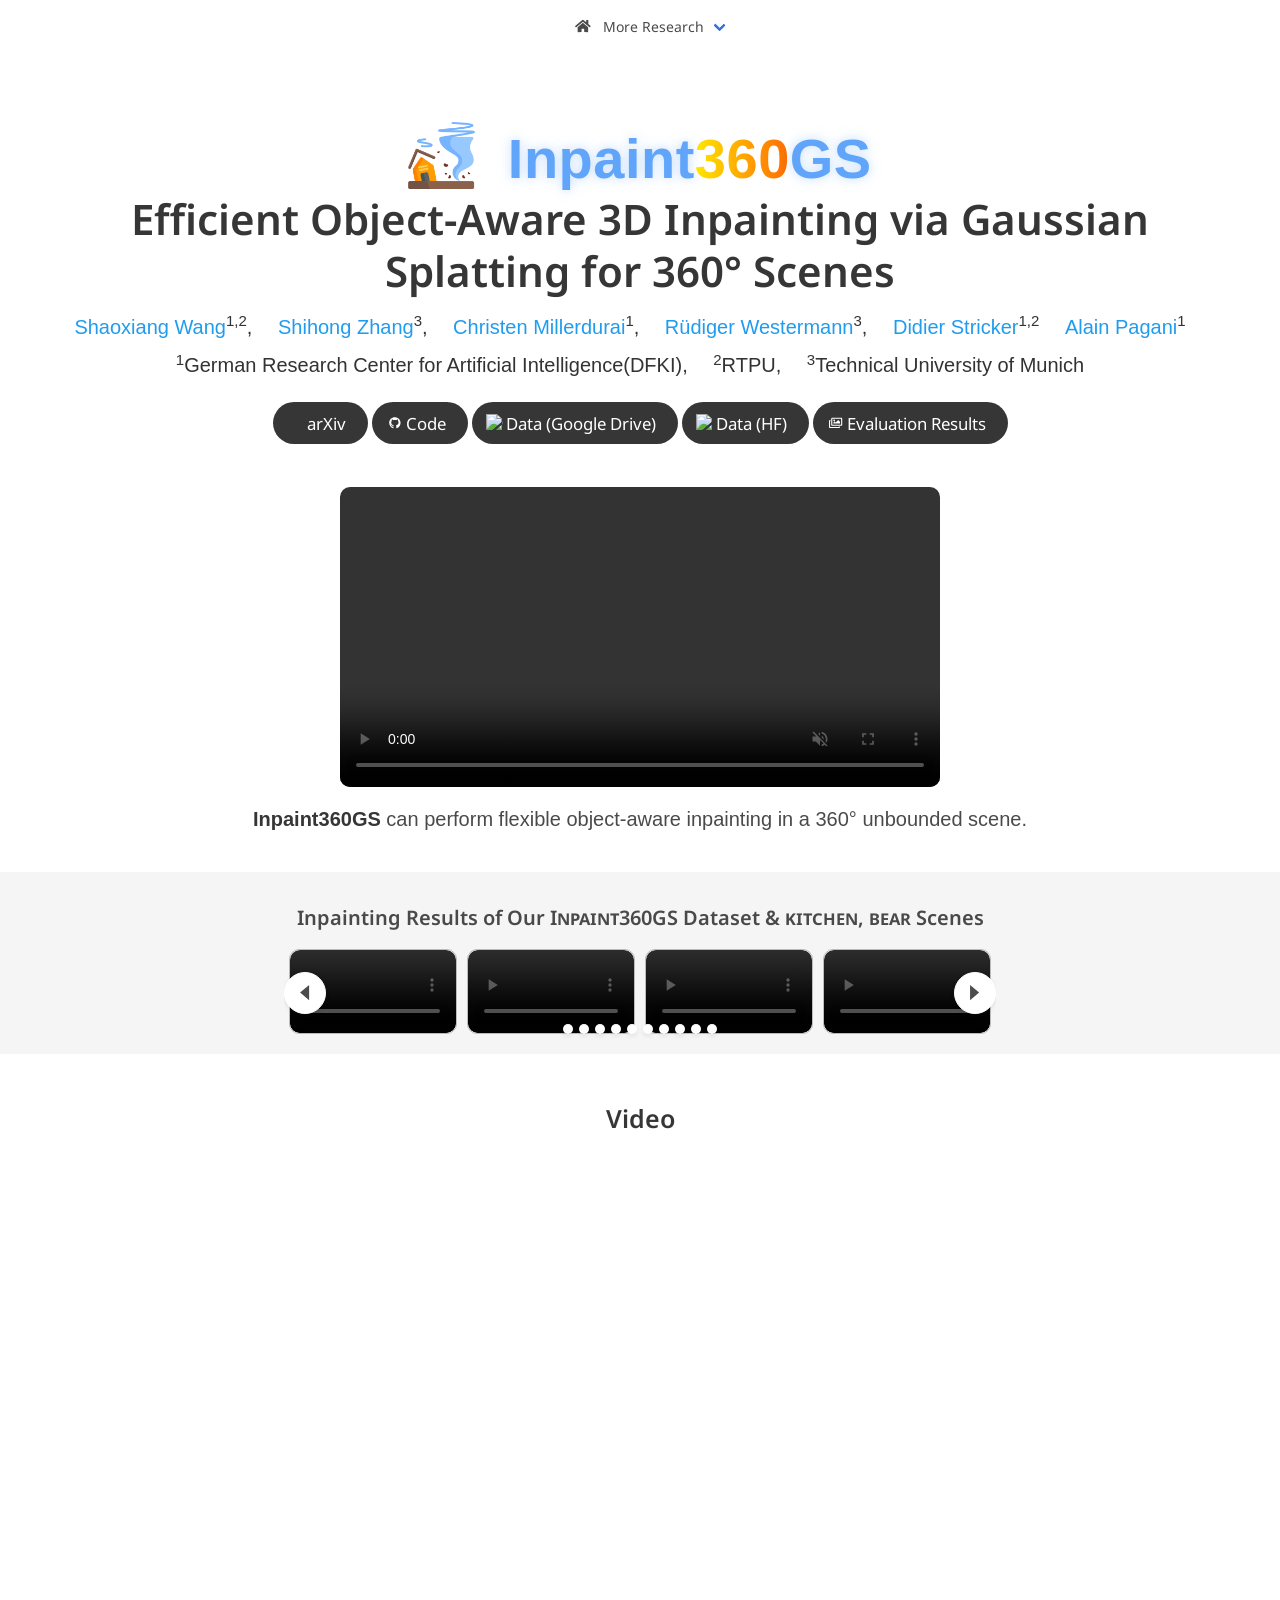
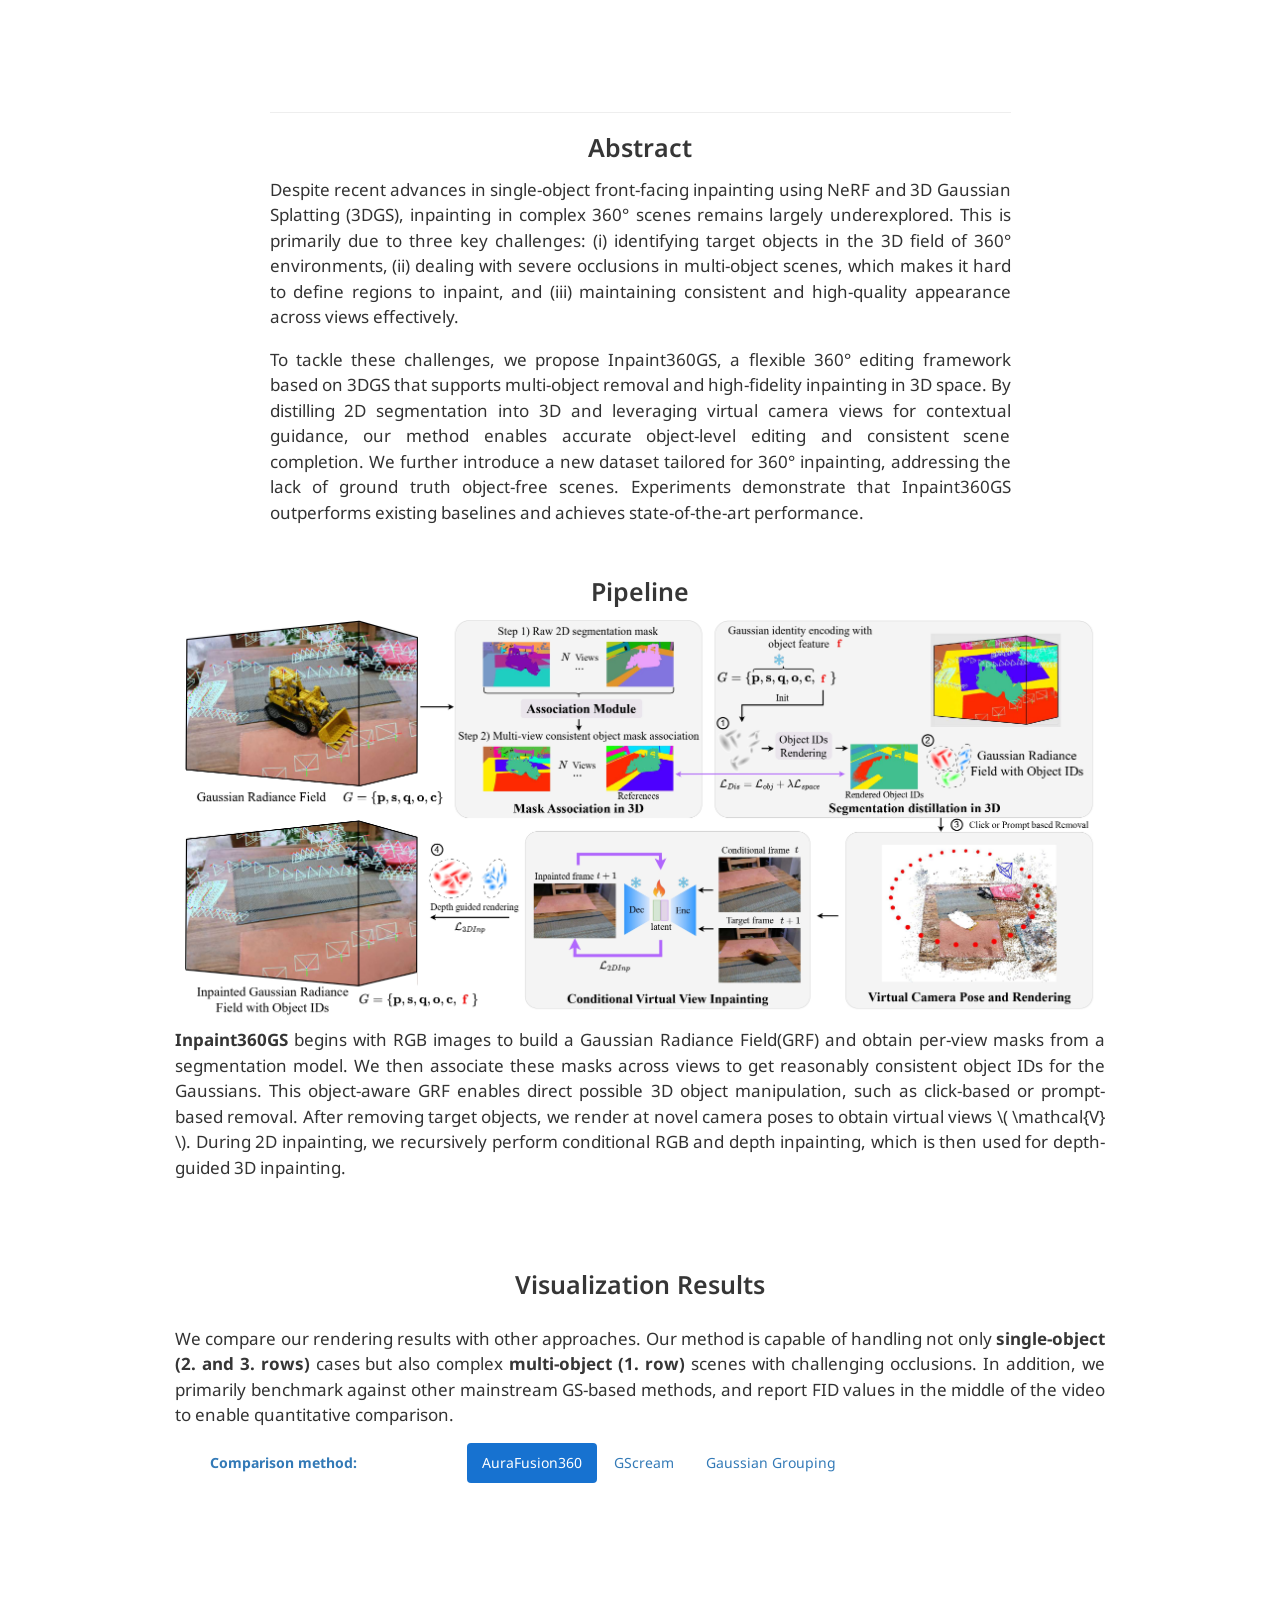
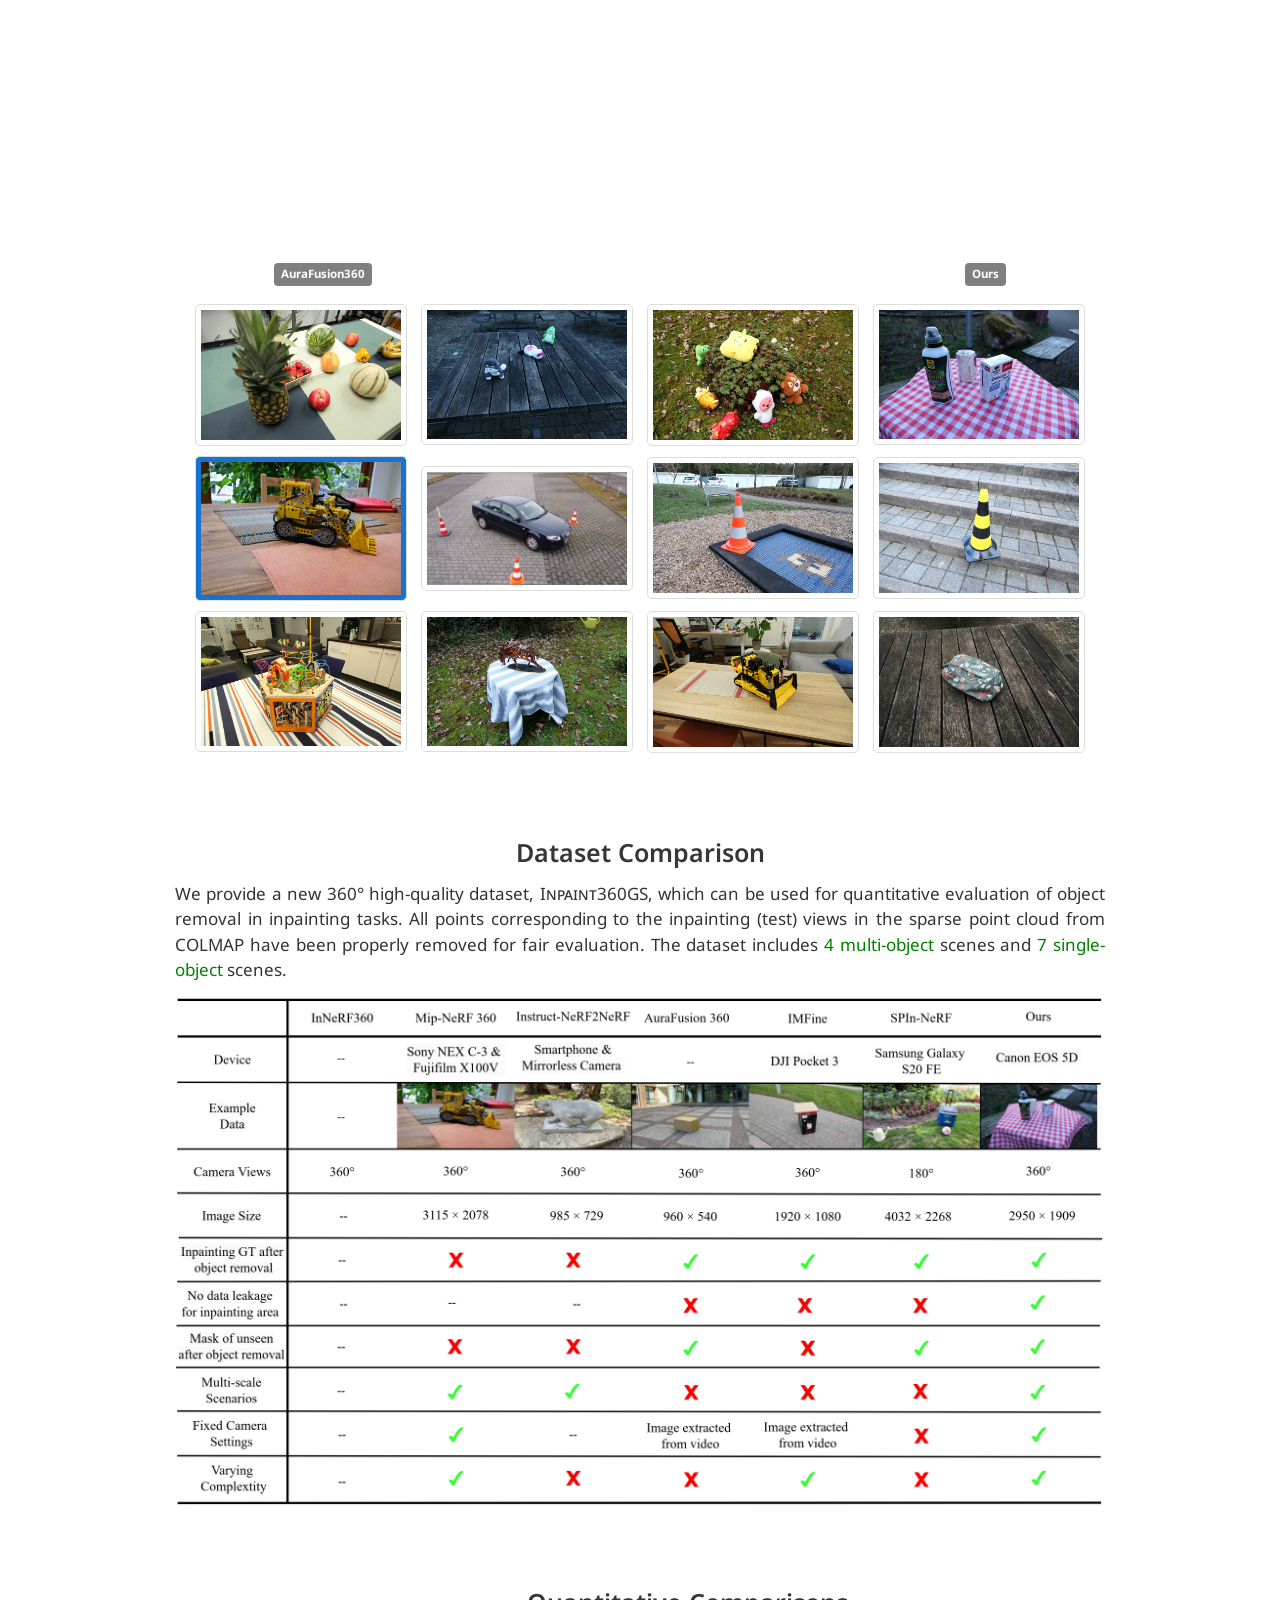
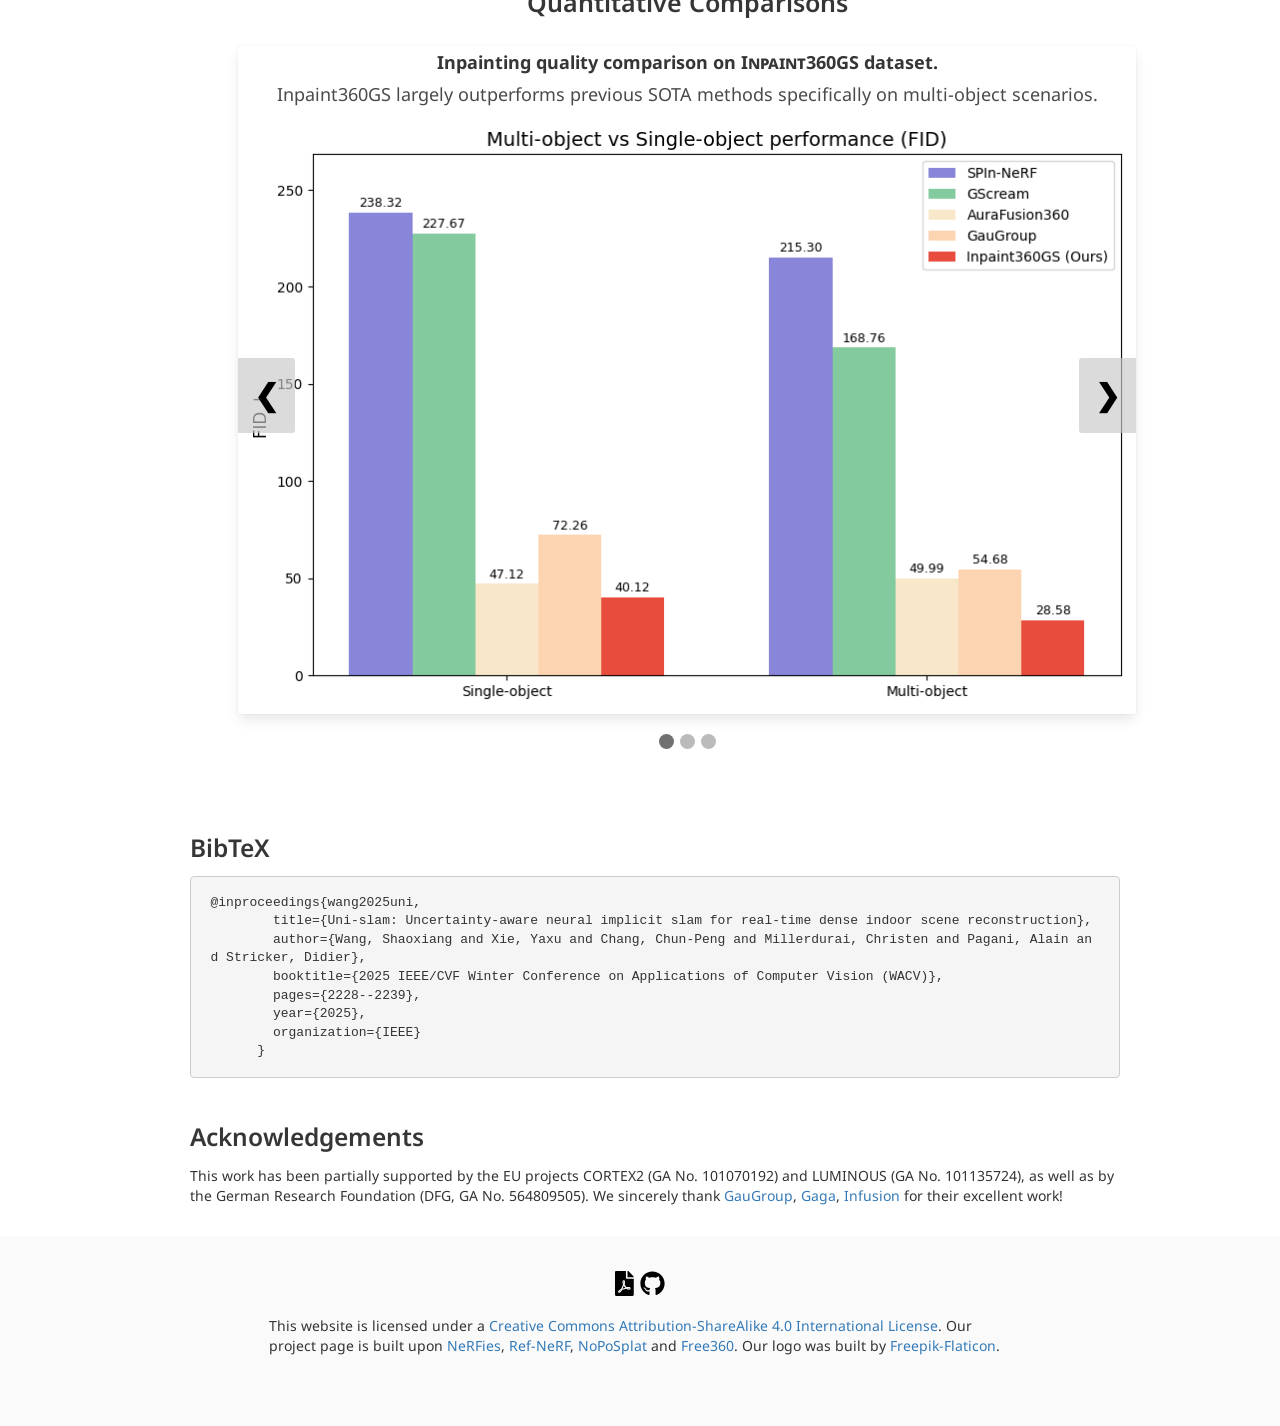
==== inpaint360gs/index.html @ 07dd5775 "add inpaint360gs" ====
<!DOCTYPE html>
<html>
<head>
  <meta charset="utf-8">
  <meta name="description"
        content="Inpaint360GS: Efficient Object-Aware 3D Inpainting via Gaussian Splatting for 360° Scenes.">
  <meta name="keywords" content="Inpaint360GS, 3DGS, Inpainting">
  <meta name="viewport" content="width=device-width, initial-scale=1">
  <title>Inpaint360GS: Efficient Object-Aware 3D Inpainting via Gaussian Splatting for 360° Scenes</title>
  <!-- Global site tag (gtag.js) - Google Analytics -->
  <script async src="https://www.googletagmanager.com/gtag/js?id=G-PYVRSFMDRL"></script>
  <script>
    window.dataLayer = window.dataLayer || [];

    function gtag() {
      dataLayer.push(arguments);
    }

    gtag('js', new Date());

    gtag('config', 'G-PYVRSFMDRL');
  </script>

  <link href="https://fonts.googleapis.com/css?family=Google+Sans|Noto+Sans|Castoro"
        rel="stylesheet">

  <link rel="stylesheet" href="https://cdn.jsdelivr.net/npm/katex@0.16.9/dist/katex.min.css">
  <script defer src="https://cdn.jsdelivr.net/npm/katex@0.16.9/dist/katex.min.js"></script>
  <script defer src="https://cdn.jsdelivr.net/npm/katex@0.16.9/dist/contrib/auto-render.min.js"
          onload="renderMathInElement(document.body);"></script>


  <link rel="stylesheet" href="./static/css/bulma.min.css">
  <link rel="stylesheet" href="./static/css/bulma-carousel.min.css">
  <link rel="stylesheet" href="./static/css/bulma-slider.min.css">
  <link rel="stylesheet" href="./static/css/fontawesome.all.min.css">
  <link rel="stylesheet" href="https://maxcdn.bootstrapcdn.com/bootstrap/3.3.5/css/bootstrap.min.css">
  <link rel="stylesheet" href="https://maxcdn.bootstrapcdn.com/font-awesome/4.4.0/css/font-awesome.min.css">
  <link rel="stylesheet" href="https://cdnjs.cloudflare.com/ajax/libs/codemirror/5.8.0/codemirror.min.css">
  <link rel="stylesheet"
        href="https://cdn.jsdelivr.net/gh/jpswalsh/academicons@1/css/academicons.min.css">
  <link rel="stylesheet" href="./static/css/index.css">
  <link rel="icon" href="./static/images/tornado.png">

  <script src="https://ajax.googleapis.com/ajax/libs/jquery/3.5.1/jquery.min.js"></script>
  <script src="https://maxcdn.bootstrapcdn.com/bootstrap/3.3.5/js/bootstrap.min.js"></script>
  <script src="https://cdnjs.cloudflare.com/ajax/libs/codemirror/5.8.0/codemirror.min.js"></script>
  <script src="https://cdnjs.cloudflare.com/ajax/libs/clipboard.js/1.5.3/clipboard.min.js"></script>
  <script defer src="./static/js/fontawesome.all.min.js"></script>
  <script src="./static/js/bulma-carousel.min.js"></script>
  <script src="./static/js/bulma-slider.min.js"></script>
  <script src="./static/js/index.js"></script>
  <script src="./static/js/video_comparison.js"></script>
  <script src="./static/js/app.js"></script>
</head>
<body>

<nav class="navbar" role="navigation" aria-label="main navigation">
  <div class="navbar-brand">
    <a role="button" class="navbar-burger" aria-label="menu" aria-expanded="false">
      <span aria-hidden="true"></span>
      <span aria-hidden="true"></span>
      <span aria-hidden="true"></span>
    </a>
  </div>
  <div class="navbar-menu">
    <div class="navbar-start" style="flex-grow: 1; justify-content: center;">
      <a class="navbar-item" href="https://shaoxiang777.github.io/">
      <span class="icon">
          <i class="fas fa-home"></i>
      </span>
      </a>

      <div class="navbar-item has-dropdown is-hoverable">
        <a class="navbar-link">
          More Research
        </a>
        <div class="navbar-dropdown">
          <a class="navbar-item" href="https://shaoxiang777.github.io/project/uni-slam/">
            Uni-SLAM
          </a>
          <a class="navbar-item" href="https://birdy666.github.io/projects/mikasa/">
            MiKASA-3DVG
          </a>
         
        </div>
      </div>
    </div>

  </div>
</nav>




<section class="hero">
  <div class="hero-body">
    <!-- <div class="container is-max-desktop"> -->    
    <div class="container is-fluid" style="max-width: 90%; margin: 0 auto;">

      <div class="columns is-centered">
        <div class="column has-text-centered">
          <!-- <h1 class="title is-1 publication-title neon-text" style="font-size:4em;">
            <img src="static/images/tornado.png" alt="icon" style="height: 2em; vertical-align: middle; margin-right: 0.3em;">
            Inpaint360GS
          </h1> -->

          <h1 class="title is-1 publication-title" style="font-size:4em;">
            <img src="static/images/tornado.png"
                alt="icon"
                style="height: 1.2em; vertical-align: -0.2em; margin-right: 0.3em;">
            <span class="brand-blue">Inpaint</span><span class="brand-360">360</span><span class="brand-blue">GS</span>
          </h1>

          <h2 class="subtitle is-3 publication-subtitle" style="font-size: 3em;">
            <strong>Efficient Object-Aware 3D Inpainting via Gaussian Splatting for 360° Scenes</strong></h2>
          <!-- <h3 class="subtitle is-3 publication-subtitle" style="font-size: 1.5em;">
            <strong>CVPR 2026</strong></h3> -->
          <div class="is-size-3 publication-authors">
            <span class="author-block">
              <a href="https://shaoxiang777.github.io/">Shaoxiang Wang</a><sup>1,2</sup>,
            </span>
            <span class="author-block"> 
              <a href="https://www.linkedin.com/in/shihong-zhang-97861a293/">Shihong Zhang</a><sup>3</sup>,
            </span>  
            <span class="author-block">
              <a href="https://scholar.google.com/citations?user=8p9OOd0AAAAJ&hl=en&oi=sra">Christen Millerdurai</a><sup>1</sup>,
            </span>
            <span class="author-block">
              <a href="https://www.professoren.tum.de/westermann-ruediger">Rüdiger Westermann</a><sup>3</sup>,
            </span>
            <span class="author-block">
              <a href="https://www.dfki.de/en/web/about-us/employee/person/dist01">Didier Stricker</a><sup>1,2</sup>
            </span>
            <span class="author-block">
              <a href="https://www.dfki.de/en/web/about-us/employee/person/alpa02">Alain Pagani</a><sup>1</sup>
            </span>
          </div>

          <div class="is-size-3 publication-authors">
            <span class="author-block"><sup>1</sup>German Research Center for Artificial Intelligence(DFKI),</span>
            <span class="author-block"><sup>2</sup>RTPU,</span>
            <span class="author-block"><sup>3</sup>Technical University of Munich</span>
          </div>

          <div class="column has-text-centered">
            <div class="publication-links">
              <!-- PDF Link. -->
              <!-- <span class="link-block">
                <a href="https://arxiv.org/pdf/2011.12948"
                   class="external-link button is-normal is-rounded is-dark">
                  <span class="icon">
                      <i class="fas fa-file-pdf"></i>
                  </span>
                  <span>Paper</span>
                </a>
              </span> -->
              <span class="link-block">
                <a href="https://shaoxiang777.github.io/project/uni-slam/"
                   class="external-link button is-normal is-rounded is-dark">
                  <span class="icon">
                      <i class="ai ai-arxiv"></i>
                  </span>
                  <span>arXiv</span>
                </a>
              </span>
              <!-- Video Link. -->
              <!-- <span class="link-block">
                <a href="https://www.youtube.com/watch?v=MrKrnHhk8IA"
                   class="external-link button is-normal is-rounded is-dark">
                  <span class="icon">
                      <i class="fab fa-youtube"></i>
                  </span>
                  <span>Video</span>
                </a>
              </span> -->
              <!-- Code Link. -->
              <span class="link-block">
                <a href="https://github.com/dfki-av/Inpaint360GS"
                   class="external-link button is-normal is-rounded is-dark">
                  <span class="icon">
                      <i class="fab fa-github"></i>
                  </span>
                  <span>Code</span>
                  </a>
              </span>
              <!-- Dataset Google Drive Link. -->
              <span class="link-block">
                <a href="https://shaoxiang777.github.io/project/uni-slam/"
                   class="external-link button is-normal is-rounded is-dark">
                   <span class="icon">
                    <img src="https://ssl.gstatic.com/docs/doclist/images/drive_2022q3_32dp.png" width="20" height="20" alt="Google Drive">
                  </span>
                  <span>Data (Google Drive)</span>
                  </a>
              </span>
              <!-- Dataset HF Link. -->
              <span class="link-block">
                <a href="https://shaoxiang777.github.io/project/uni-slam/"
                   class="external-link button is-normal is-rounded is-dark">
                  <span class="icon">
                    <img src="https://huggingface.co/front/assets/huggingface_logo-noborder.svg" width="20" height="20" alt="HF">
                  </span>
                  <span>Data (HF)</span>
                  </a>
              </span>
              <!-- Results Link. -->
              <span class="link-block">
                <a href="https://shaoxiang777.github.io/project/uni-slam/"
                   class="external-link button is-normal is-rounded is-dark">
                  <span class="icon">
                      <i class="far fa-images"></i>
                  </span>
                  <span>Evaluation Results</span>
                  </a>
              </span>
            </div>

          </div>
        </div>
      </div>
    </div>
  </div>
</section>



<!-- <section class="hero teaser">
  <div class="container is-max-desktop">
    <div class="hero-body">
      <div class="pipeline-figure">
        <video autoplay muted loop playsinline controls style="width: 80%; margin-left: 80px; border-radius: 10px;">
          <source src="./videos/intro_video.mp4" type="video/mp4">
          Your browser does not support the video tag.
        </video>
      </div>
      <h2 class="subtitle is-3 has-text-centered">
        <span class="subtitle is-3 "><strong>Inpaint360GS</strong></span> can perform flexible object-aware inpainting in a 360° unbounded scene.
      </h2>
    </div>
  </div>
</section> -->

<section class="hero teaser">
  <div class="container is-max-desktop">
    <div class="hero-body">
      <div class="pipeline-figure" style="display: flex; justify-content: center;">
        <video autoplay muted loop playsinline controls style="width: 80%; max-width: 600px; border-radius: 10px;">
          <source src="./videos/intro_video.mp4" type="video/mp4">
          Your browser does not support the video tag.
        </video>
      </div>
      <h2 class="subtitle is-3 has-text-centered">
        <span class="subtitle is-3"><strong>Inpaint360GS</strong></span> can perform flexible object-aware inpainting in a 360° unbounded scene.
      </h2>
    </div>
  </div>
</section>


<section class="hero is-light is-small has-text-centered">
  <div class="hero-body">
    <!-- <div class="container"> -->
    <div class="container is-fluid">
      <h2 class="title is-3">Inpainting Results of Our <span class="dnerf">Inpaint360GS</span> Dataset & <span class="dnerf">kitchen, bear</span> Scenes </h2>
      <div id="results-carousel" class="carousel results-carousel"
            style="max-width:60%; margin:0 auto;">     
        

        <div class="item item-cube">
          <video poster="" id="cube" autoplay controls muted loop playsinline >
            <source src="./videos/teaser/cube.mp4"
                    type="video/mp4">
          </video>
        </div>

        <div class="item item-doppelherz">
          <video poster="" id="doppelherz" autoplay controls muted loop playsinline >
            <source src="./videos/teaser/doppelherz.mp4"
                    type="video/mp4">
          </video>
        </div>

        <div class="item item-fruits">
          <video poster="" id="fruits" autoplay controls muted loop playsinline >
            <source src="./videos/teaser/fruits.mp4"
                    type="video/mp4">
          </video>
        </div>

        <div class="item item-truck">
          <video poster="" id="truck" autoplay controls muted loop playsinline >
            <source src="./videos/teaser/truck.mp4"
                    type="video/mp4">
          </video>
        </div>

        <div class="item item-garden_toys">
          <video poster="" id="garden_toys" autoplay controls muted loop playsinline >
            <source src="./videos/teaser/garden_toys.mp4"
                    type="video/mp4">
          </video>
        </div>

        <div class="item item-redbull">
          <video poster="" id="redbull" autoplay controls muted loop playsinline >
            <source src="./videos/teaser/redbull.mp4"
                    type="video/mp4">
          </video>
        </div>

        <div class="item item-toys">
          <video poster="" id="toys" autoplay controls muted loop playsinline >
            <source src="./videos/teaser/toys.mp4"
                    type="video/mp4">
          </video>
        </div>

        <div class="item item-bag">
          <video poster="" id="bag" autoplay controls muted loop playsinline >
            <source src="./videos/teaser/bag.mp4"
                    type="video/mp4">
          </video>
        </div>

        <div class="item item-cone_yellow">
          <video poster="" id="cone_yellow" autoplay controls muted loop playsinline >
            <source src="./videos/teaser/cone_yellow.mp4"
                    type="video/mp4">
          </video>
        </div>

        <div class="item item-cone_red">
          <video poster="" id="cone_red" autoplay controls muted loop playsinline >
            <source src="./videos/teaser/cone_red.mp4"
                    type="video/mp4">
          </video>
        </div>

        
        <div class="item item-car">
          <video poster="" id="car" autoplay controls muted loop playsinline >
            <source src="./videos/teaser/car.mp4"
                    type="video/mp4">
          </video>
        </div>

        <div class="item item-kitchen">
          <video poster="" id="kitchen" autoplay controls muted loop playsinline >
            <source src="./videos/teaser/kitchen.mp4"
                    type="video/mp4">
          </video>
        </div>

        <div class="item item-bear">
          <video poster="" id="bear" autoplay controls muted loop playsinline >
            <source src="./videos/teaser/bear.mp4"
                    type="video/mp4">
          </video>
        </div>
        
      </div>
    </div>
  </div>
</section>






<section class="section">
  <div class="container is-max-desktop">

    <!-- Video. -->
    <div class="columns is-centered has-text-centered">
      <div class="column is-full-width">
        <h2 class="title is-2">Video</h2>
        <div class="video-container" style="position: relative; padding-bottom: 56.25%; height: 0; overflow: hidden; max-width: 100%; border-radius: 12px;">
          <iframe style="position: absolute; top: 0; left: 0; width: 100%; height: 100%; border-radius: 12px;" src="https://www.youtube.com/embed/aUcnv_4FQYE" frameborder="0" allow="accelerometer; autoplay; clipboard-write; encrypted-media; gyroscope; picture-in-picture" allowfullscreen></iframe>
        </div>
      </div>
    </div>

    <!-- Abstract. -->
    <div class="columns is-centered has-text-centered">
      <div class="column is-four-fifths">
        <hr>

        <h2 class="title is-2">Abstract</h2>
        <div class="content has-text-justified">
          
          <p>
            Despite recent advances in single-object front-facing
            inpainting using NeRF and 3D Gaussian Splatting
            (3DGS), inpainting in complex 360° scenes remains
            largely underexplored. This is primarily due to three key
            challenges: (i) identifying target objects in the 3D field
            of 360° environments, (ii) dealing with severe occlusions
            in multi-object scenes, which makes it hard to define
            regions to inpaint, and (iii) maintaining consistent and
            high-quality appearance across views effectively.
          </p>
          <p>
            To tackle these challenges, we propose Inpaint360GS,
            a flexible 360° editing framework based on 3DGS that
            supports multi-object removal and high-fidelity inpainting
            in 3D space. By distilling 2D segmentation into 3D and
            leveraging virtual camera views for contextual guidance,
            our method enables accurate object-level editing and
            consistent scene completion. We further introduce a new
            dataset tailored for 360° inpainting, addressing the lack of
            ground truth object-free scenes. Experiments demonstrate
            that Inpaint360GS outperforms existing baselines and
            achieves state-of-the-art performance. 
          <p>
        </div>
      </div>
    </div>
    <!--/ Abstract. -->


    <!-- Pipeline Fig. -->
    <div class="columns is-centered has-text-centered">
      <div class="column is-full-width">
        <h2 class="title is-2">Pipeline</h2>
        <div class="pipeline-figure">
          <img src="./static/images/pipeline.png" alt="Pipeline" style="width: 100%; margin-left: 10px;"/>
        </div>
        <div class="content has-text-justified">
          <p>
            <strong> Inpaint360GS </strong> begins with RGB images to build a Gaussian Radiance Field(GRF) and obtain per-view masks from a 
            segmentation model. We then associate these masks across views to get reasonably consistent object IDs for the Gaussians. This 
            object-aware GRF enables direct possible 3D object manipulation, such as click-based or prompt-based removal. After removing 
            target objects, we render at novel camera poses to obtain virtual views <span class="math">\( \mathcal{V} \)</span>. During 2D 
            inpainting, we recursively perform conditional RGB and depth inpainting, which is then used for depth-guided 3D inpainting.
          </p>
        </div>
      </div>
    </div>
  

  </div>
</section>






<section class="section">
  <div class="container is-max-desktop">
   
    <div class="columns is-centered has-text-centered">
      <div class="column is-full-width">
        <h2 class="title is-2">Visualization Results </h2>
      </div>
    </div>

        <p class="text-justify" style="text-align: left;">
        <div class="content has-text-justified">
            We compare our rendering results with other approaches. Our method is capable of handling not only <strong>single-object (2. and 3. rows)</strong> cases but also complex <strong>multi-object (1. row)</strong> scenes with challenging occlusions.
            In addition, we primarily benchmark against other mainstream GS-based methods, and report FID values in the middle of the video to enable quantitative comparison.
        </div>

        
          <div id="single-image-compare">
            <div class="row m-2">
              <div class="col-md-10">
                  <ul class="nav nav-pills justify-content-center" role="navigation">
                      <li class="nav-item">
                          <a class="nav-link disabled" 
                              style="width: 270px; pointer-events:none; cursor:default;">
                              <strong>Comparison method:</strong>
                          </a>
                      </li>
                      <li class="nav-item method-pill" data-value="aurafusion360"><a class="nav-link active">AuraFusion360 </a></li>
                      <li class="nav-item method-pill" data-value="gscream"><a class="nav-link">GScream </a></li>
                      <li class="nav-item method-pill" data-value="gaussiangrouping"><a class="nav-link">Gaussian Grouping </a></li>
                     
                  </ul>
              </div>

              <div class="btn-group btn-group-sm col-md-2 d-flex align-items-center" style="padding-top: 5px" id="mode-buttons">
                  <!-- <button class="btn btn-primary mode-pill float-right active" data-value="rgb">
                      RGB
                  </button>
                  <button class="btn btn-primary mode-pill float-right" data-value="depth">
                      Depth
                  </button> -->
              </div>
          </div>



            <!-- <div class="text-center">
              <div class="video-container d-flex justify-content-center align-items-center p-0">
                <video class="video" id="single-comp-left" loop playsinline autoplay muted onplay="resizeAndPlay(this)">
                </video>
                <canvas height="0" class="videoMerge" id="single-comp-leftMerge" style="width: 80%;"></canvas>
        
                
                左下角标签（方法名）
                <span id="single-comp-label-left" 
                      style="position:absolute; bottom:10px; left:100px; font-weight:bold; 
                            color:white; background:rgba(0,0,0,0.5); 
                            padding:5px 10px; border-radius:6px; font-size:20px;">
                </span>

                右下角标签（固定 Ours）
                <span id="single-comp-label-right" 
                      style="position:absolute; bottom:10px; right:100px; font-weight:bold; 
                            color:white; background:rgba(0,0,0,0.5); 
                            padding:5px 10px; border-radius:6px; font-size:20px;">
                  Ours
                </span>

              </div>
            </div> -->


            <div class="text-center">
              <div class="video-container d-flex justify-content-center align-items-center p-0" style="position: relative; display: inline-block; width: 80%; max-width: 900px;">
                <video class="video" id="single-comp-left" loop playsinline autoplay muted onplay="resizeAndPlay(this)" style="width:100%; height:auto;">
                </video>
                <canvas height="0" class="videoMerge" id="single-comp-leftMerge" style="width:100%;"></canvas>

                <span id="single-comp-label-left"></span>
                <span id="single-comp-label-right">Ours</span>

              </div>
            </div>





            <div class="text-center">
              <div class="pill-row scene-pills" id="any-pills" role="group" aria-relevant="additions text">
                  <div class="pill scene-pill" data-value="fruits">
                      <img class="thumbnail-img" src="thumbnails/multi_object/fruits.JPG" width="200">
                  </div>

                  <div class="pill scene-pill" data-value="toys">
                      <img class="thumbnail-img" src="thumbnails/multi_object/toys.JPG" width="200">
                  </div>

                  <div class="pill scene-pill" data-value="garden_toys">
                      <img class="thumbnail-img" src="thumbnails/multi_object/garden_toys.JPG" width="200">
                  </div>

                  <div class="pill scene-pill" data-value="doppelherz">
                      <img class="thumbnail-img" src="thumbnails/multi_object/doppelherz.JPG" width="200">
                  </div>



                  <br>  <!-- break to second line -->

                  <div class="pill scene-pill" data-value="kitchen">
                      <img class="thumbnail-img" src="thumbnails/single_object/kitchen.JPG" width="200">
                  </div>

                  <div class="pill scene-pill" data-value="car">
                      <img class="thumbnail-img" src="thumbnails/single_object/car.JPG" width="200">
                  </div>

                  <div class="pill scene-pill" data-value="cone_red">
                      <img class="thumbnail-img" src="thumbnails/single_object/cone_red.JPG" width="200">
                  </div>

                  <div class="pill scene-pill" data-value="cone_yellow">
                      <img class="thumbnail-img" src="thumbnails/single_object/cone_yellow.JPG" width="200">
                  </div>

                  <br>  <!-- break to second line -->

                  <div class="pill scene-pill" data-value="cube">
                      <img class="thumbnail-img" src="thumbnails/single_object/cube.JPG" width="200">
                  </div>

                  <div class="pill scene-pill" data-value="redbull">
                      <img class="thumbnail-img" src="thumbnails/single_object/redbull.JPG" width="200">
                  </div>

                  <div class="pill scene-pill" data-value="truck">
                      <img class="thumbnail-img" src="thumbnails/single_object/truck.JPG" width="200">
                  </div>

                  <div class="pill scene-pill" data-value="bag">
                      <img class="thumbnail-img" src="thumbnails/single_object/bag.JPG" width="200">
                  </div>
                  
              </div>
            </div>
      
          </div>
        

        <script>
            playbackSpeeds = {
                "aurafusion360": [1.0, 1.0],
                "gscream": [1.0, 1.0],
                "gaussiangrouping": [1.0, 1.0],
               
            };

            aspectRatios = {
                "aurafusion360": 1.5,
                "gscream": 1.5,
                "gaussiangrouping": 1.5,
            }

            labels = {
                "aurafusion360": "AuraFusion360",
                "gscream": "GScream",
                "gaussiangrouping": "Gaussian Grouping",
            }

            compareDiv = document.querySelector("#single-image-compare")
            activeMethod = "aurafusion360"
            activeScene = "kitchen"
            activeMode = "rgb"

            // Select all elements with the class 'method-pill'
            const methodPills_base = compareDiv.querySelectorAll('.method-pill');
            const modePillParent_base = compareDiv.querySelector('#mode-buttons')
            const modePills_base = modePillParent_base.querySelectorAll('.mode-pill')

            for (modePill of modePills_base) {
                modePill.addEventListener('click', function () {
                    // activeMode = this.getAttribute('data-value');
                    activeMode = 'rgb'
                    updateDisplay();
                });
            }


            const videoParent_base = compareDiv.querySelector(".video-container");
            const leftVideo_base = videoParent_base.querySelector('#single-comp-left')
            const leftLabel_base = videoParent_base.querySelector("#single-comp-label-left")
            // const rightVideo = videoParent_base.querySelector('#single-comp-right')
            const scenePillContainers_base = compareDiv.querySelectorAll(`.scene-pills`);

            for (methodPill of methodPills_base) {
                const method = methodPill.getAttribute('data-value');
                // Select all scene pill containers
                const scenePillContainer = compareDiv.querySelector(`#any-pills`);
                const scenePills = scenePillContainer.querySelectorAll(".scene-pill")

                for (scenePill of scenePills) {
                    scenePill.addEventListener('click', function () {
                        activeScene = this.getAttribute("data-value")
                        console.log(activeScene);
                        updateDisplay();
                    });
                }

                // Attach a click event listener to each pill
                methodPill.addEventListener('click', function () {
                    activeMethod = method
                    activeMode = "rgb"
                    // const scenePillContainer = compareDiv.querySelector(`#any-pills`);
                    // const scenePills = scenePillContainer.querySelectorAll(".scene-pill")
                    // activeScene = scenePills[0].getAttribute("data-value")
                    updateDisplay();
                });
            }

            function updateDisplay() {
                if (activeMethod == 'image_dream') {
                    modePillParent_base.style.display = 'none';
                } else {
                    modePillParent_base.style.display = '';
                }
                // Update active pill
                methodPills_base.forEach(p => p.classList.remove('active'));
                methodPills_base.forEach(methodPill => {
                    if (methodPill.getAttribute('data-value') == activeMethod) {
                        methodPill.querySelector('a').classList.add('active');
                    } else {
                        methodPill.querySelector('a').classList.remove('active')
                    }
                });

                // Update mode pill
                for (modePill of modePills_base) {
                    if (modePill.getAttribute('data-value') === activeMode) {
                        modePill.classList.add('active');
                    } else {
                        modePill.classList.remove('active');
                    }
                }

                // Show/Hide scene pill containers based on the selected method
                scenePillContainers_base.forEach(container => {
                    if (container.id === `any-pills`) {
                        container.style.display = ''; // Or 'block' depending on your layout
                    } else {
                        container.style.display = 'none';
                    }
                });

                const scenePillContainer = compareDiv.querySelector(`#any-pills`);
                const scenePills = scenePillContainer.querySelectorAll(".scene-pill")

                for (scenePill of scenePills) {
                    if (scenePill.getAttribute('data-value') == activeScene) {
                        scenePill.classList.add('active');
                    } else {
                        scenePill.classList.remove('active')
                    }
                }

                var zdist = "";
                if (activeMode == "depth") {
                    zdist = "_zdist";
                }

                // Update video display. This still has a small flash, could double buffer the video like before, but
                // as long as the layout stays consistent it really isn't bad.
      
                leftVideo_base.src = `videos/comparison_slider/${activeMethod}/${activeScene}.mp4`;

                var [lr, rr] = playbackSpeeds[activeMethod];
                leftVideo_base.playbackRate = lr;
                // rightVideo.playbackRate = rr;

                videoParent_base.style.aspectRatio = aspectRatios[activeMethod] * 2.0;

                console.log(leftLabel_base)
                console.log(leftLabel_base.innerHTML)

                leftLabel_base.innerHTML = labels[activeMethod];
            }
            // Update initial display
            updateDisplay()
        </script>
            

      </div>   
    </div>        
      
  </div>
</section>















<section class="section">
  <div class="container is-max-desktop">

    <!-- Dataset Comparison -->
    <div class="columns is-centered has-text-centered">
      <div class="column is-full-width">
        <h2 class="title is-2">Dataset Comparison</h2>
        <p class="content has-text-justified">
          We provide a new 360° high-quality dataset, <span class="dnerf">Inpaint360GS</span>, which can be used for quantitative evaluation of object removal in inpainting tasks.
          All points corresponding to the inpainting (test) views in the sparse point cloud from COLMAP have been properly removed for fair evaluation.
          The dataset includes <span style="color: green;">4 multi-object</span> scenes and <span style="color: green;">7 single-object</span> scenes.
        </p>
        <img src="./static/images/dataset_details.jpg" alt="Quantitative" style="width: 100%;"/> 
       
      </div>
    </div>    
    
    <!-- Poster -->
    <!-- <div class="columns is-centered">
      <div class="column is-full-width">
        <h2 class="title is-2">Poster</h2>
        <embed src="./static/images/inpaint360gs.pdf" type="application/pdf" width="100%" height="600px" />
      </div>
    </div> -->

  </div> 
</section>




<section class="section" style="width: 85%; margin: 0 auto">
  <div class="container">
    <div class="columns is-centered">
      <div class="column is-full-width">
        <h2
          class="title is-2"
          style="text-align: center; padding-bottom: 10px"
        >
        Quantitative Comparisons
        </h2>
        <div
          class="slideshow-container"
          style="width: 80%; margin-top: 20px"
        >
          <div class="mySlides0">
            <div class="card">
              <div style="flex: 1; text-align: center;">
                <div style="flex: 1;">
                  <p style="font-size: 18px; line-height: 1.8; margin-bottom: 5px;">
                    <strong>Inpainting quality comparison on <span class="dnerf">Inpaint360GS</span> dataset.</strong> <br>
                    Inpaint360GS largely outperforms previous SOTA methods specifically on multi-object scenarios. <br>
                  </p>
                  <img
                    src="./static/images/comp_model_fid.png"
                    alt="comparison_model_fid"
                    style="margin-top: 0px;"
                  />
                </div>
              </div>
            </div>
          </div>

          <div class="mySlides0">
            <div class="card">
              <div style="flex: 1; text-align: center;">
                <div style="flex: 1;">
                  <p style="font-size: 18px; line-height: 1.8; margin-bottom: 5px;">
                    <strong>Average run time comparison on <span class="dnerf">bear</span> and <span class="dnerf">kitchen</span> scenes.</strong> <br>
                    Inpaint360GS achieves the lowest training and editing among all methods.
                  </p>
                  <img
                    src="./static/images/comp_run_time.png"
                    alt="comparison_run_time"
                    style="margin-top: 0px;"
                  />
                </div>
              </div>
            </div>
          </div>

          <div class="mySlides0">
            <div class="card">
              <div style="flex: 1; text-align: center;">
                <div style="flex: 1;">
                  <p style="font-size: 18px; line-height: 1.8; margin-bottom: 5px;">
                    <strong>Average model size comparison on <span class="dnerf">bear</span> and <span class="dnerf">kitchen</span> scenes.</strong> <br>
                    Using the same 3DGS representation, our two-stage method requires significantly <br> less storage than one-stage method GauGroup.
                  </p>
                  <img
                    src="./static/images/comp_model_size.png"
                    alt="comparison_model_size"
                    style="margin-top: 0px;"
                  />
                </div>
              </div>
            </div>
          </div>

          <!-- Next and previous buttons -->
          <span class="prev" onclick="plusSlides(0, -1)">&#10094;</span>
          <span class="next" onclick="plusSlides(0, 1)">&#10095;</span>
        </div>
        <br />

        <!-- The dots/circles -->
        <div style="text-align: center">
          <span class="dot0" onclick="currentSlide(0, 1)"></span>
          <span class="dot0" onclick="currentSlide(0, 2)"></span>
          <span class="dot0" onclick="currentSlide(0, 3)"></span>
        </div>
      </div>
    </div>
  </div>
</section>


<section class="section">
  
  <div class="container is-max-desktop">
    
    <div class="container is-max-desktop content">
      <h2 class="title">BibTeX</h2>
      <pre><code>@inproceedings{wang2025uni,
        title={Uni-slam: Uncertainty-aware neural implicit slam for real-time dense indoor scene reconstruction},
        author={Wang, Shaoxiang and Xie, Yaxu and Chang, Chun-Peng and Millerdurai, Christen and Pagani, Alain and Stricker, Didier},
        booktitle={2025 IEEE/CVF Winter Conference on Applications of Computer Vision (WACV)},
        pages={2228--2239},
        year={2025},
        organization={IEEE}
      }</code></pre>
    </div>
      
    <!-- Acknowledgements -->
    <div class="container is-max-desktop content">
      <h2 class="title">Acknowledgements</h2>
      This work has been partially supported by the EU projects CORTEX2 (GA No.  101070192) and LUMINOUS (GA No. 101135724), as well as by the German Research Foundation (DFG, GA No. 564809505).
      We sincerely thank
      <a href="https://arxiv.org/abs/2312.00732">GauGroup</a>, 
      <a href="https://arxiv.org/abs/2404.07977">Gaga</a>,
      <a href="https://arxiv.org/abs/2404.11613">Infusion</a> for their excellent work</a>!
    </div>
      
  </div>
</section>




<!-- Javascript Functions --> 
<script type="text/javascript">
  let slideIndex = [1];
  let slideId = 0;
  showSlides(slideId, slideIndex[slideId]);

  // Next/previous controls
  function plusSlides(id, n) {
    showSlides(id, (slideIndex[id] += n));
  }

  // Thumbnail image controls
  function currentSlide(id, n) {
    showSlides(id, (slideIndex[id] = n));
  }

  function showSlides(id, n) {
    let i;
    let slides = document.getElementsByClassName("mySlides" + id);
    let dots = document.getElementsByClassName("dot" + id);
    if (n > slides.length) {
      slideIndex[id] = 1;
    }
    if (n < 1) {
      slideIndex[id] = slides.length;
    }
    for (i = 0; i < slides.length; i++) {
      slides[i].style.display = "none";
    }
    for (i = 0; i < dots.length; i++) {
      dots[i].className = dots[i].className.replace(" active", "");
    }
    slides[slideIndex[id] - 1].style.display = "block";
    dots[slideIndex[id] - 1].className += " active";
  }

  // Automatic slideshow
  setInterval(() => {
    plusSlides(0, 1);
  }, 150000); // Change image every 5 seconds
</script>




<footer class="footer">
  <div class="container">
    <div class="content has-text-centered">
      <a class="icon-link"
         href="https://arxiv.org/abs/2412.00242">
        <i class="fas fa-file-pdf"></i>
      </a>
      <a class="icon-link" href="https://shaoxiang777.github.io/" class="external-link" disabled>
        <i class="fab fa-github"></i>
      </a>
    </div>
    <div class="columns is-centered">
      <div class="column is-8">
        <div class="content">
          <p>
            This website is licensed under a <a rel="license" href="http://creativecommons.org/licenses/by-sa/4.0/">Creative
            Commons Attribution-ShareAlike 4.0 International License</a>.
            Our project page is built upon <a href="https://github.com/nerfies/nerfies.github.io">NeRFies</a>, <a href="https://dorverbin.github.io/refnerf">Ref-NeRF</a>, <a href="https://noposplat.github.io/">NoPoSplat</a> and <a href="https://zju3dv.github.io/free360/">Free360</a>.
            Our logo was built by <a href="https://www.flaticon.com/free-icon/tornado_491195?term=tornado&page=1&position=28&origin=search&related_id=491195" title="great icons">Freepik-Flaticon</a>.
          </p>
        </div>
      </div>
    </div>
  </div>
</footer>

</body>
</html>
---- inpaint360gs/static/css/index.css ----
body {
  font-family: 'Noto Sans', sans-serif;
}


.footer .icon-link {
    font-size: 25px;
    color: #000;
}

.link-block a {
    margin-top: 5px;
    margin-bottom: 5px;
}

.dnerf {
  font-variant: small-caps;
}


.teaser .hero-body {
  padding-top: 0;
  padding-bottom: 3rem;
}

.teaser {
  font-family: 'Google Sans', sans-serif;
}


.publication-title {
}

.publication-banner {
  max-height: parent;

}

.publication-banner video {
  position: relative;
  left: auto;
  top: auto;
  transform: none;
  object-fit: fit;
}

.publication-header .hero-body {
}

.publication-title {
    font-family: 'Google Sans', sans-serif;
}

.publication-authors {
    font-family: 'Google Sans', sans-serif;
}

.publication-venue {
    color: #555;
    width: fit-content;
    font-weight: bold;
}

.publication-awards {
    color: #ff3860;
    width: fit-content;
    font-weight: bolder;
}

.publication-authors {
  margin-bottom: 0.5em;
}

.publication-authors a {
   color: hsl(204, 86%, 53%) !important;
}

.publication-authors a:hover {
    text-decoration: underline;
}

.author-block {
  display: inline-block;
  margin-right: 1em;
}

.publication-banner img {
}

.publication-authors {
  /*color: #4286f4;*/
}

.publication-video {
    position: relative;
    width: 100%;
    height: 0;
    padding-bottom: 56.25%;

    overflow: hidden;
    border-radius: 10px !important;
}

.publication-video iframe {
    position: absolute;
    top: 0;
    left: 0;
    width: 100%;
    height: 100%;
}

.publication-body img {
}

.results-carousel {
  overflow: hidden;
}

.results-carousel .item {
  margin: 5px;
  overflow: hidden;
  border: 1px solid #bbb;
  border-radius: 10px;
  padding: 0;
  font-size: 0;
}

.results-carousel video {
  margin: 0;
}


.interpolation-panel {
  background: #f5f5f5;
  border-radius: 10px;
}

.interpolation-panel .interpolation-image {
  width: 100%;
  border-radius: 5px;
}

.interpolation-video-column {
}

.interpolation-panel .slider {
  margin: 0 !important;
}

.interpolation-panel .slider {
  margin: 0 !important;
}

#interpolation-image-wrapper {
  width: 100%;
}
#interpolation-image-wrapper img {
  border-radius: 5px;
}





/*------ ADDED CSS ---------*/
.slider:after
{
 content:'';
 color: black;
 display: block;
 position: absolute;
 transform: translate(-20%,-50%);
 top: 50%;
 left: 50%;
 font-size: 16px;
 font-family: Verdana, sans-serif;
}

input:checked + .slider:after
{  
  content:'';
  transform: translate(80%,-50%);
}

/*--------- END --------*/

.switch-container-wrapper {
  display: flex;
  justify-content: center; /* Center horizontally */
}

.switch-container {
  display: flex;
  align-items: center; /* Align items vertically */
  
}

.switch-label {
  color: black;
  font-size: 16px;
  margin-right: 5px; /* Adjust the margin as needed */
  margin-left: 5px; /* Adjust the margin as needed */
}

.video-container {
  position: relative;
  max-width: 100%;
  margin: 0.5em;
}

.overlay {
  position: absolute;
  top: 50%; /* Adjust the top position as needed */
  left: 50%; /* Adjust the left position as needed */
  background-color: rgba(255, 255, 255, 0.8); /* Semi-transparent background */
  color: black;
  font-size: 16px;
}

.thumbnail-img {
  max-width: 100%;
  height: auto;
  width: auto\9;
  /* IE8 */
}

.pill {
  cursor: pointer;
  padding: 5px;
  margin: 5px;
  border: 1px solid #ddd;
  border-radius: 5px;
  display: inline-block;
  transition: background-color 0.3s;
}

.active-pill {
  /* background-color: #b4b4b4; */
  /* Adjust the color as needed */
  font-weight: bold;
}

.nav-pills {
  cursor: pointer;
}

.center-pills {
  display: flex;
  justify-content: center;
}

.scene-pills > .active {
  background: #1772d0;
}

.method-pills > .active {
  background: #1772d0;
}


/* .mode-pills > .active {
  background: #1772d0;
} */

.button {
    -webkit-font-smoothing: antialiased;
    text-rendering: optimizeLegibility;
    text-size-adjust: 100%;
    font-family: 'Noto Sans', sans-serif;
    font-style: inherit;
    font-weight: inherit;
    box-sizing: inherit;
    text-decoration: none;
    user-select: none;
    -webkit-appearance: none;
    align-items: center;
    border: 1px solid transparent;
    box-shadow: none;
    display: inline-flex;
    height: 2.5em;
    line-height: 1.5;
    position: relative;
    vertical-align: top;
    border-width: 1px;
    cursor: pointer;
    justify-content: center;
    padding-bottom: calc(.5em - 1px);
    padding-top: calc(.5em - 1px);
    text-align: center;
    white-space: nowrap;
    margin-top: 5px;
    margin-bottom: 5px;
    background-color: #363636;
    border-color: transparent;
    color: #fff;
    font-size: 1.4rem;
    border-radius: 290486px;
    padding-left: calc(1em + .25em);
    padding-right: calc(1em + .25em);
  }

.button .icon {
      -webkit-font-smoothing: antialiased;
    text-rendering: optimizeLegibility;
    text-size-adjust: 100%;
    font-family: 'Noto Sans', sans-serif;
    user-select: none;
    line-height: 1.5;
    cursor: pointer;
    text-align: center;
    white-space: nowrap;
    color: #fff;
    font-size: 1rem;
    box-sizing: inherit;
    font-style: inherit;
    font-weight: inherit;
    align-items: center;
    display: inline-flex;
    justify-content: center;
    height: 1.5em;
    width: 1.5em;
    margin-left: calc(-.5em - 1px);
    margin-right: .25em;
}

.neon-text {
  font-size: 3rem;
  font-weight: bold;
  color: transparent;
  background-image: linear-gradient(to right, #60A5FA, #9333EA);
  background-clip: text;
  -webkit-background-clip: text;
  text-shadow: 
    0 0 10px rgba(96, 165, 250, 0.5),
    0 0 20px rgba(96, 165, 250, 0.3),
    0 0 30px rgba(147, 51, 234, 0.3);
  animation: pulse 2s infinite;
}

@keyframes pulse {
  0%, 100% { opacity: 1; }
  50% { opacity: 0.8; }
}

.brand-blue {
  color: #60A5FA;             
  font-weight: 800;
  letter-spacing: 0.5px;
  text-shadow:
    0 0 8px rgba(96,165,250,0.25),
    0 0 16px rgba(96,165,250,0.15);
}

/* orange -> red title */
.brand-360 {
  font-weight: 900;
  letter-spacing: 0.5px;
  color: transparent;
  background-image: linear-gradient(90deg, #ffe600, #FF6A00, #E43E2B);
  background-clip: text;
  -webkit-background-clip: text;
  background-size: 200% auto;
  animation: brand-flow 3s linear infinite
}

@keyframes brand-flow {
  0%   { background-position:   0% center; }
  100% { background-position: 200% center; }
}





.results-carousel .item {
  margin: 5px;
  overflow: hidden;
  border: 1px solid #bbb;
  border-radius: 10px;
  padding: 0;
  font-size: 0;   
  display: flex;
  justify-content: center;
  align-items: center;
}

.results-carousel .item video {
  width: 100%;        
  height: auto;        
  object-fit: contain; 
  border-radius: 10px;
}



.publication-links .button {
  font-size: 1.2em;     
  padding: 1.0em 1.2em; 
}

.publication-links .icon {
  font-size: 0.7em;     
  margin-right: 6px;    /* leave some space for figure and text*/
}

.content.has-text-justified {
  font-size: 1.7rem;   
  line-height: 1.5;    
}

.method-pill .nav-link:hover,
.method-pill .nav-link.active {
  background-color: #1772d0 !important;
  color: #fff !important;
}








/* Sliding show */
* {
  box-sizing: border-box
}

.slideshow-container {
  max-width: 2000px;
  position: relative;
  margin: auto;
}

.mySlides0 {
  display: none;
}

.prev,
.next {
  cursor: pointer;
  position: absolute;
  top: 50%;
  width: auto;
  margin-top: -22px;
  padding: 16px;
  color: black;
  font-weight: bold;
  font-size: 30px;
  transition: 0.6s ease;
  border-radius: 0 3px 3px 0;
  user-select: none;
  background-color: rgba(200, 200, 200, 0.65);
}

.next {
  right: 0;
  border-radius: 3px 0 0 3px;
}

.prev:hover,
.next:hover {
  background-color: rgba(64, 64, 64, 0.8);
}

.dot0 {
  cursor: pointer;
  height: 15px;
  width: 15px;
  margin: 0 1px;
  background-color: #bbb;
  border-radius: 50%;
  display: inline-block;
  transition: background-color 0.6s ease;
}

.active,
.dot0:hover {
  background-color: #717171;
}


#single-comp-label-left,
#single-comp-label-right {
  font-size: 0.9vw;
  position: absolute;
  bottom: 0.5em;
  font-weight: bold;
  color: white;
  background: rgba(0,0,0,0.5);
  padding: 0.3em 0.6em;
  border-radius: 4px;
  white-space: nowrap;
}

#single-comp-label-left {
  left: 0.5em;
}

#single-comp-label-right {
  right: 0.5em;
}

/* 手机上固定最小 12px */
@media (max-width: 768px) {
  #single-comp-label-left,
  #single-comp-label-right {
    font-size: 12px;
  }
}
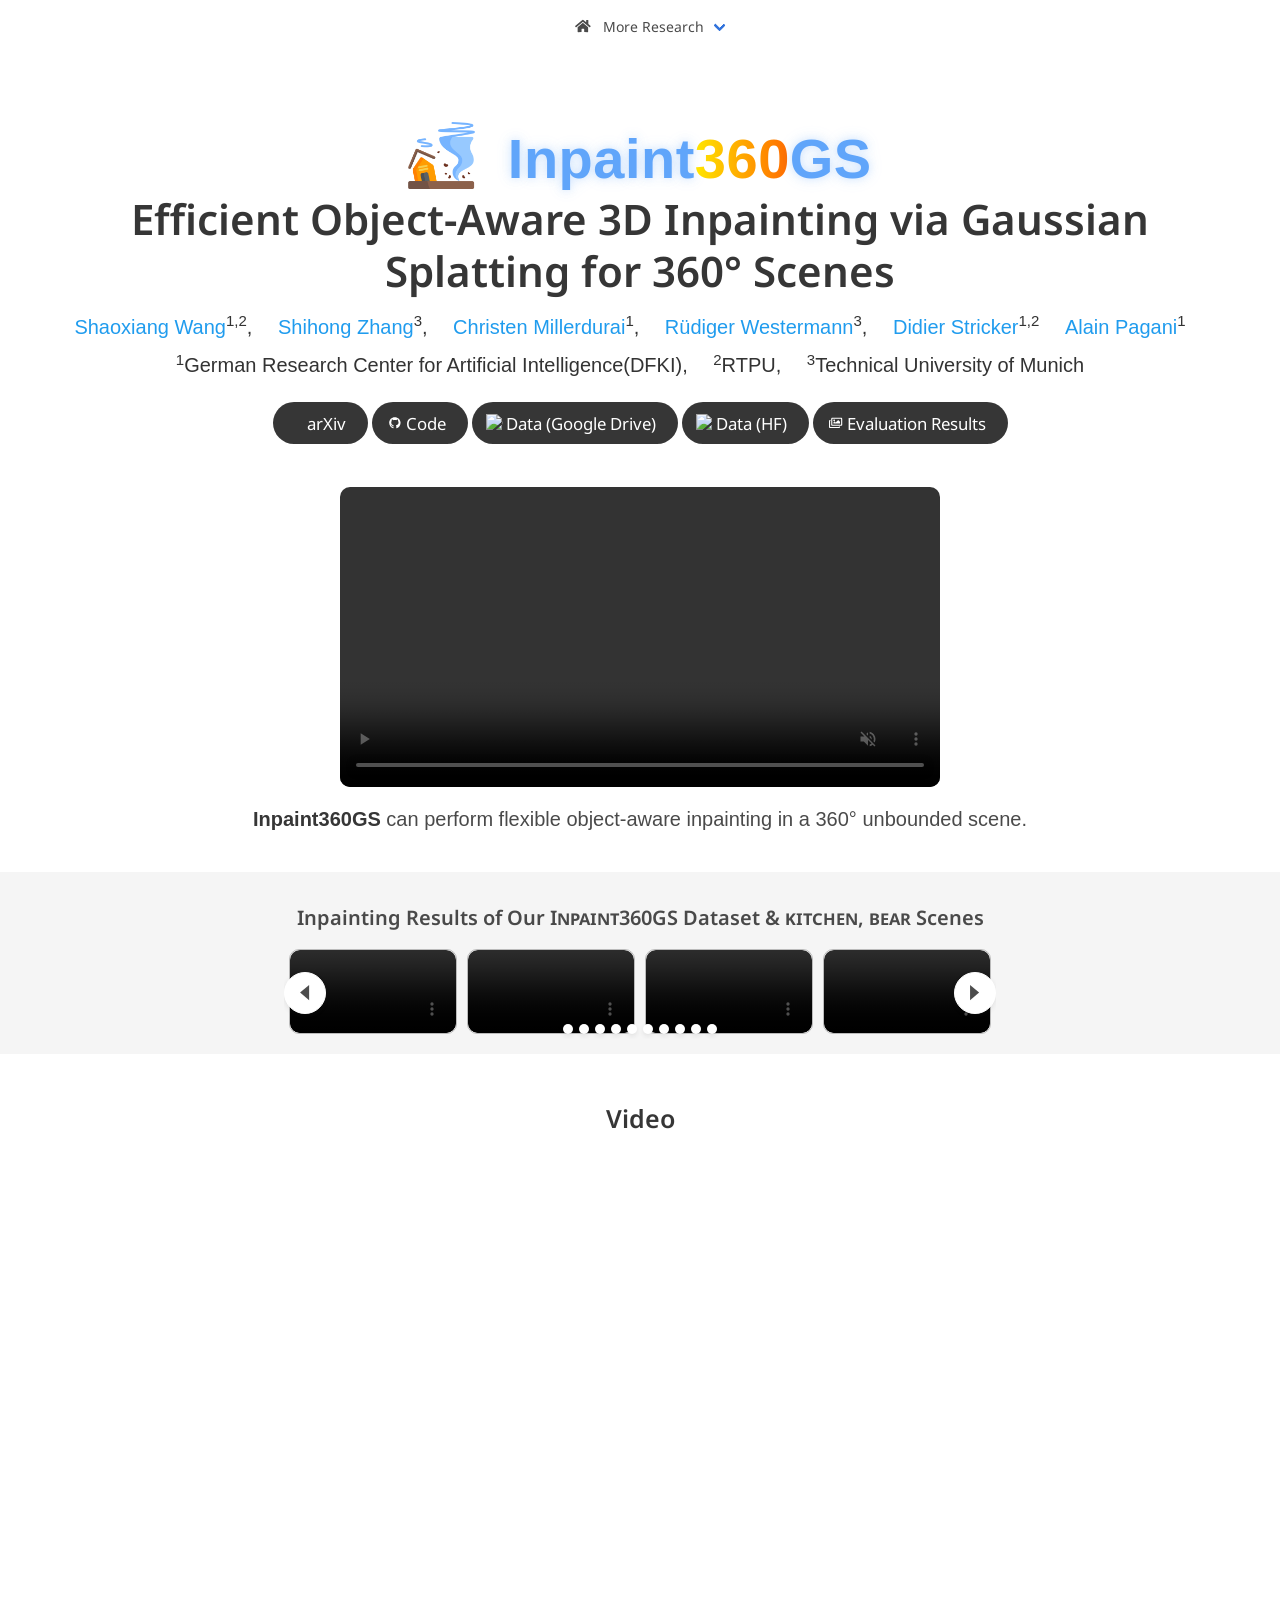
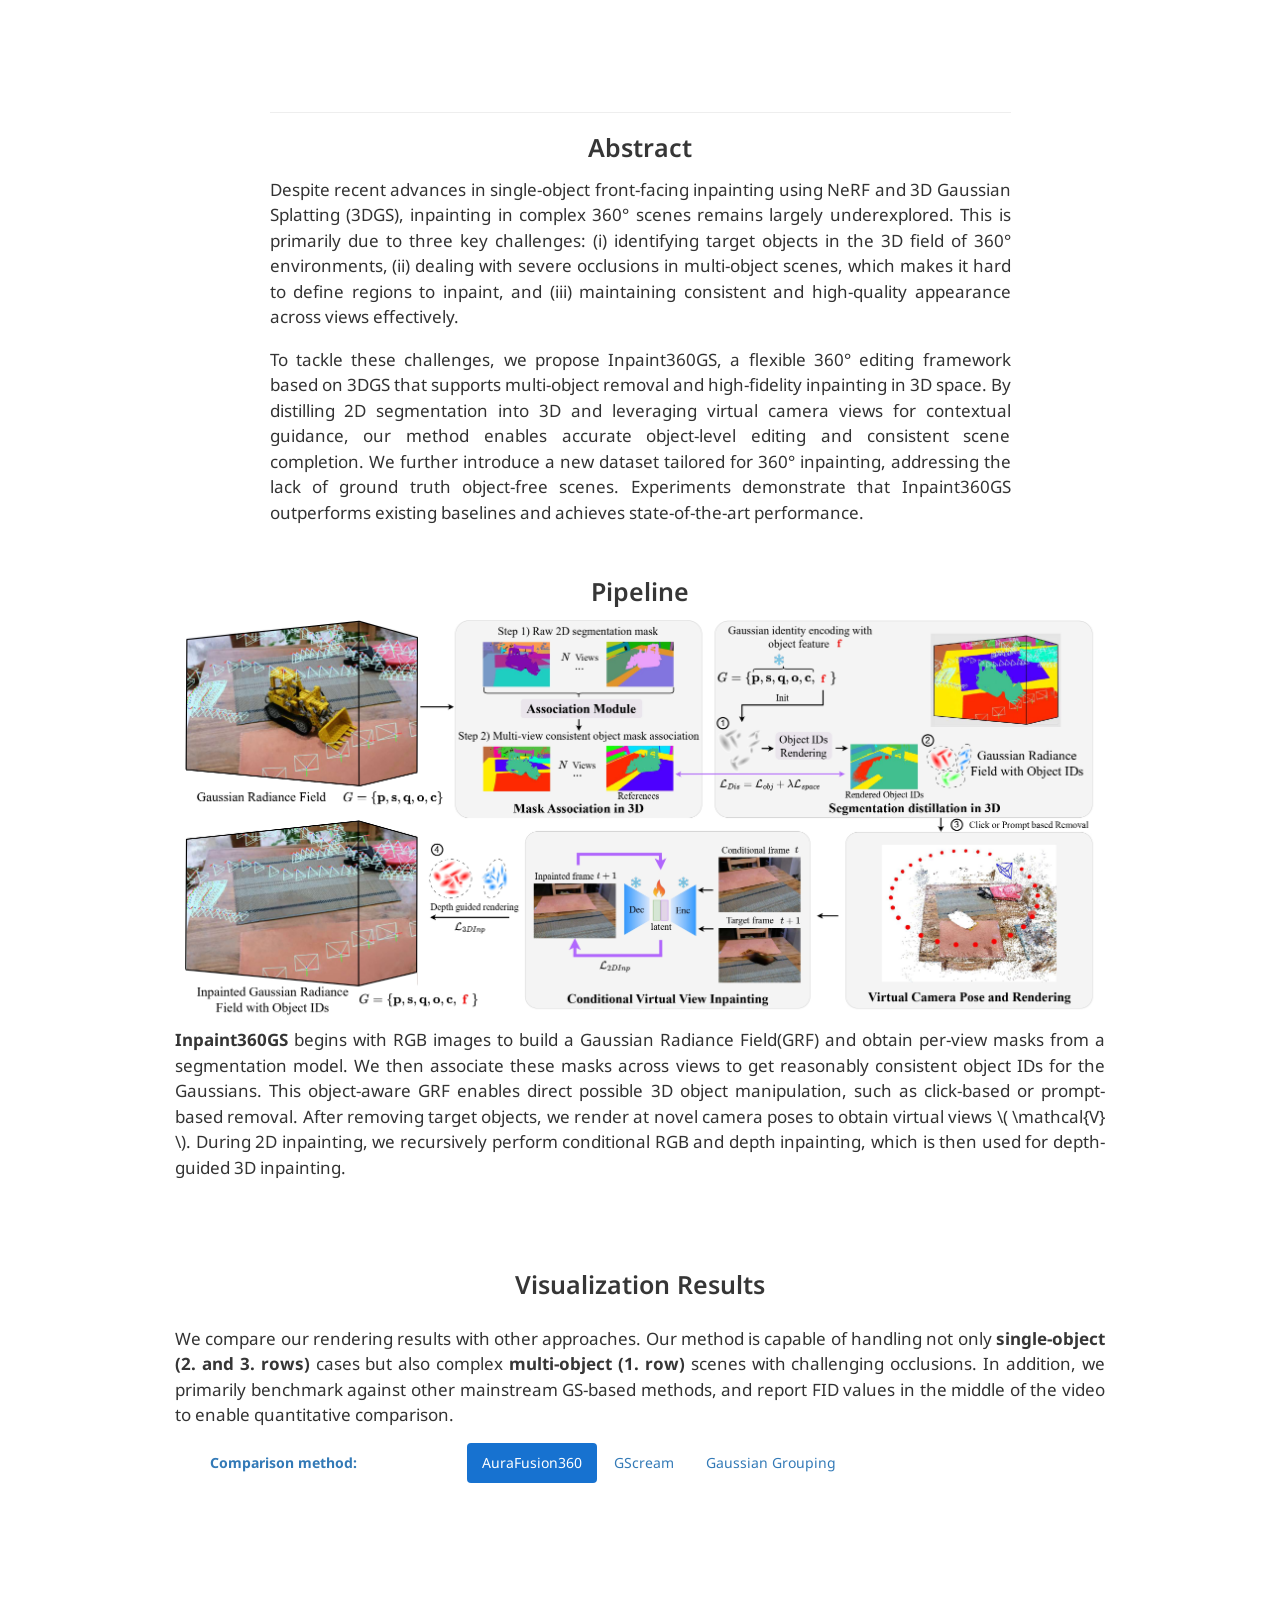
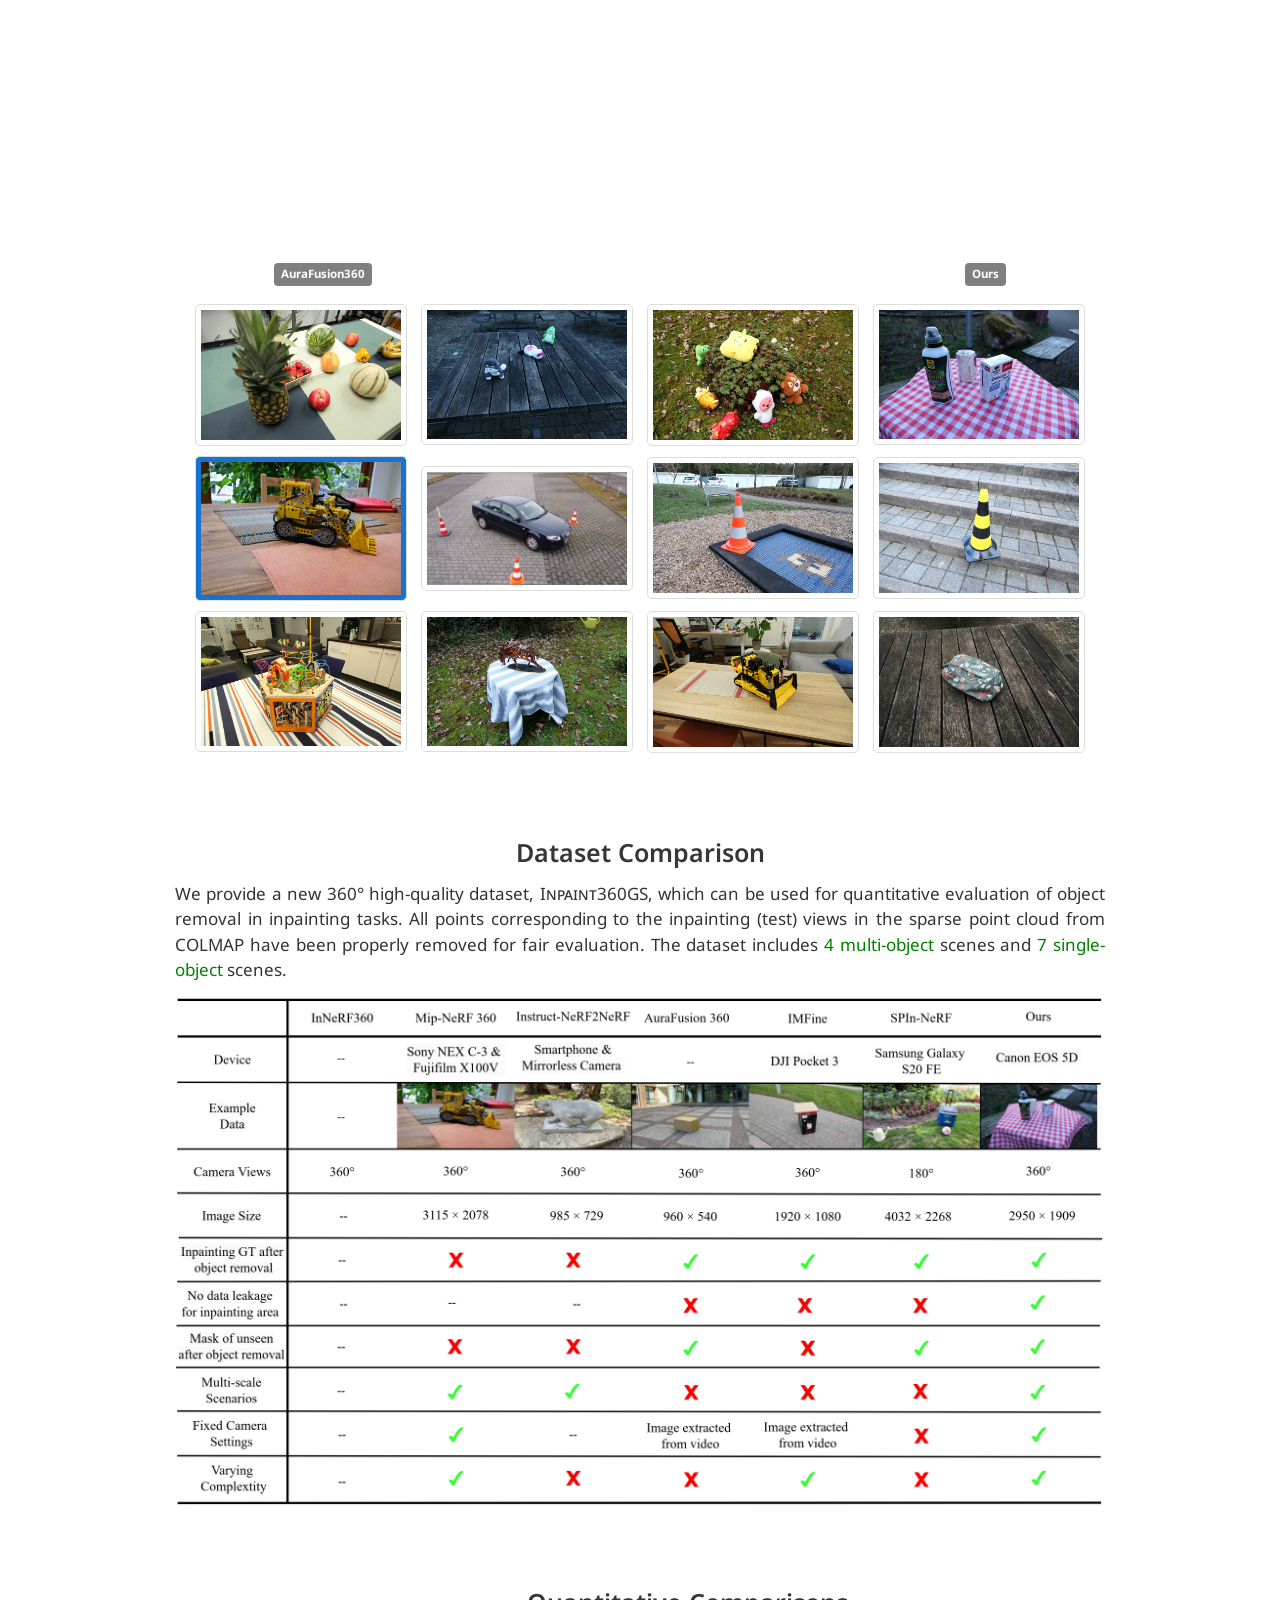
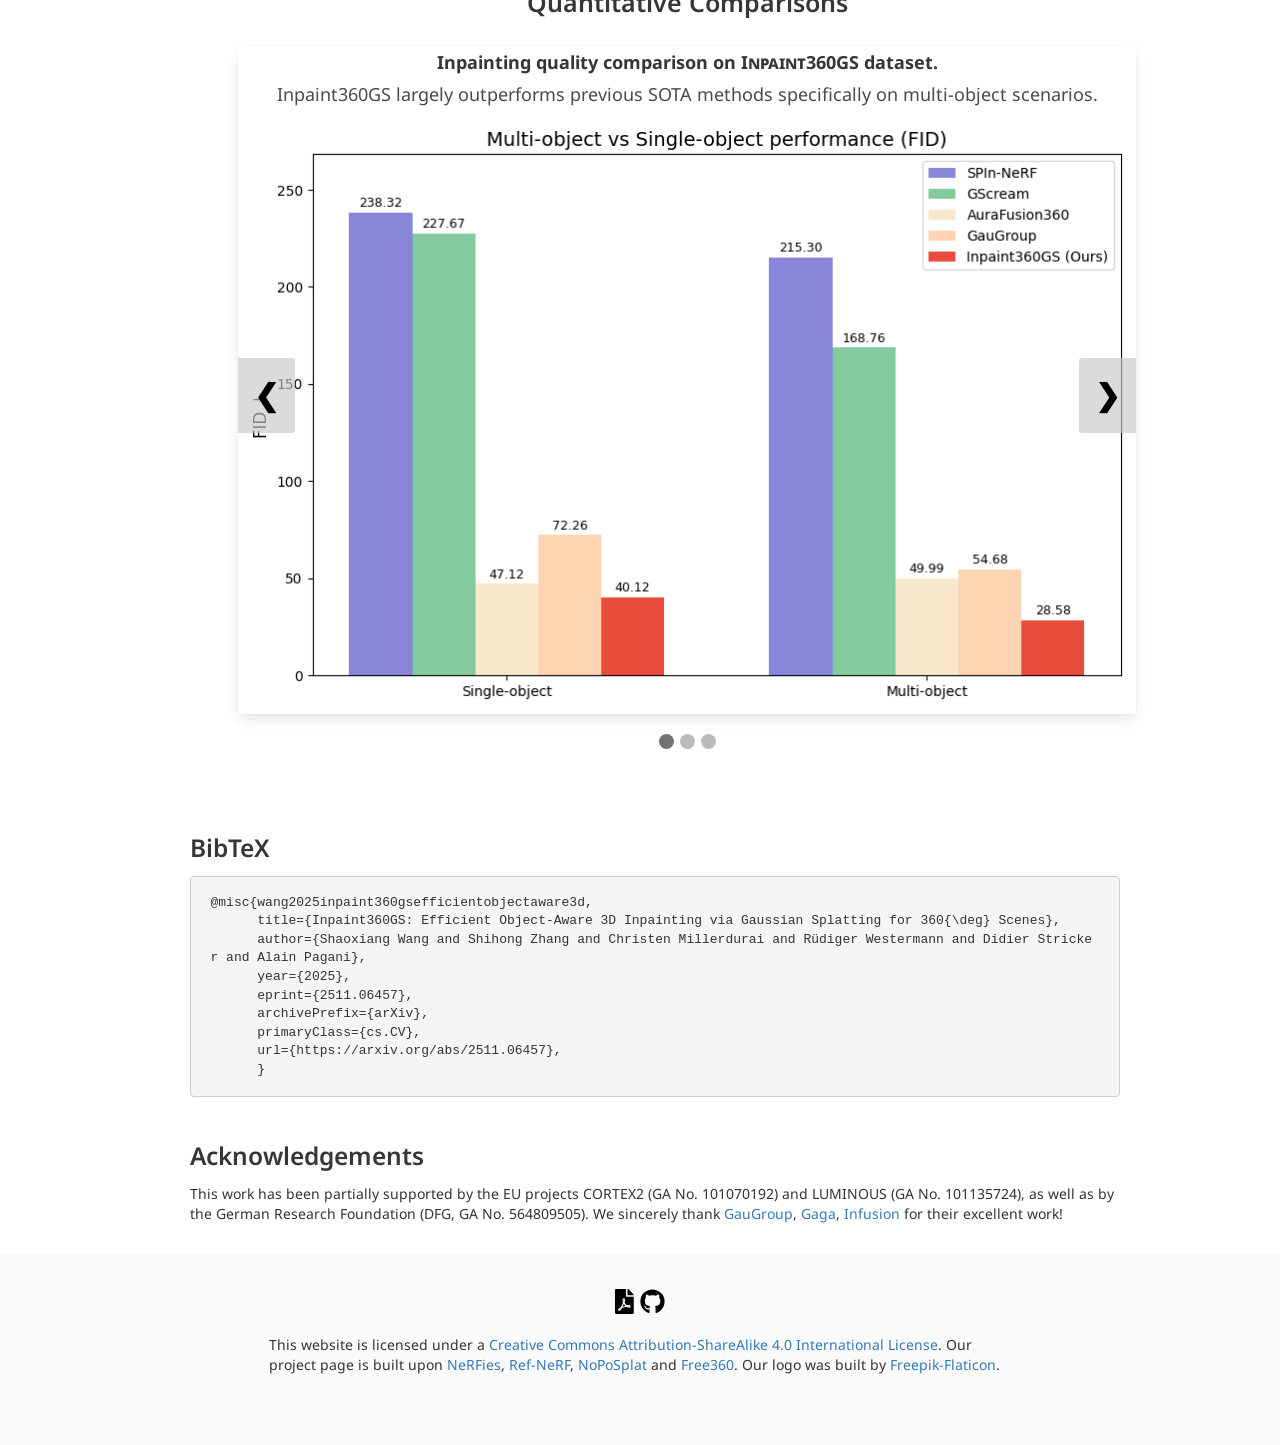
==== commit 9449b748: "add bib" ====
--- a/inpaint360gs/index.html
+++ b/inpaint360gs/index.html
@@ -156,7 +156,7 @@
                 </a>
               </span> -->
               <span class="link-block">
-                <a href="https://shaoxiang777.github.io/project/uni-slam/"
+                <a href="https://arxiv.org/abs/2511.06457"
                    class="external-link button is-normal is-rounded is-dark">
                   <span class="icon">
                       <i class="ai ai-arxiv"></i>
@@ -186,7 +186,7 @@
               </span>
               <!-- Dataset Google Drive Link. -->
               <span class="link-block">
-                <a href="https://shaoxiang777.github.io/project/uni-slam/"
+                <a href="https://dfki-av.github.io/inpaint360gs/"
                    class="external-link button is-normal is-rounded is-dark">
                    <span class="icon">
                     <img src="https://ssl.gstatic.com/docs/doclist/images/drive_2022q3_32dp.png" width="20" height="20" alt="Google Drive">
@@ -196,7 +196,7 @@
               </span>
               <!-- Dataset HF Link. -->
               <span class="link-block">
-                <a href="https://shaoxiang777.github.io/project/uni-slam/"
+                <a href="https://dfki-av.github.io/inpaint360gs/"
                    class="external-link button is-normal is-rounded is-dark">
                   <span class="icon">
                     <img src="https://huggingface.co/front/assets/huggingface_logo-noborder.svg" width="20" height="20" alt="HF">
@@ -206,7 +206,7 @@
               </span>
               <!-- Results Link. -->
               <span class="link-block">
-                <a href="https://shaoxiang777.github.io/project/uni-slam/"
+                <a href="https://dfki-av.github.io/inpaint360gs/"
                    class="external-link button is-normal is-rounded is-dark">
                   <span class="icon">
                       <i class="far fa-images"></i>
@@ -881,13 +881,14 @@
     
     <div class="container is-max-desktop content">
       <h2 class="title">BibTeX</h2>
-      <pre><code>@inproceedings{wang2025uni,
-        title={Uni-slam: Uncertainty-aware neural implicit slam for real-time dense indoor scene reconstruction},
-        author={Wang, Shaoxiang and Xie, Yaxu and Chang, Chun-Peng and Millerdurai, Christen and Pagani, Alain and Stricker, Didier},
-        booktitle={2025 IEEE/CVF Winter Conference on Applications of Computer Vision (WACV)},
-        pages={2228--2239},
-        year={2025},
-        organization={IEEE}
+      <pre><code>@misc{wang2025inpaint360gsefficientobjectaware3d,
+      title={Inpaint360GS: Efficient Object-Aware 3D Inpainting via Gaussian Splatting for 360{\deg} Scenes}, 
+      author={Shaoxiang Wang and Shihong Zhang and Christen Millerdurai and Rüdiger Westermann and Didier Stricker and Alain Pagani},
+      year={2025},
+      eprint={2511.06457},
+      archivePrefix={arXiv},
+      primaryClass={cs.CV},
+      url={https://arxiv.org/abs/2511.06457}, 
       }</code></pre>
     </div>
       
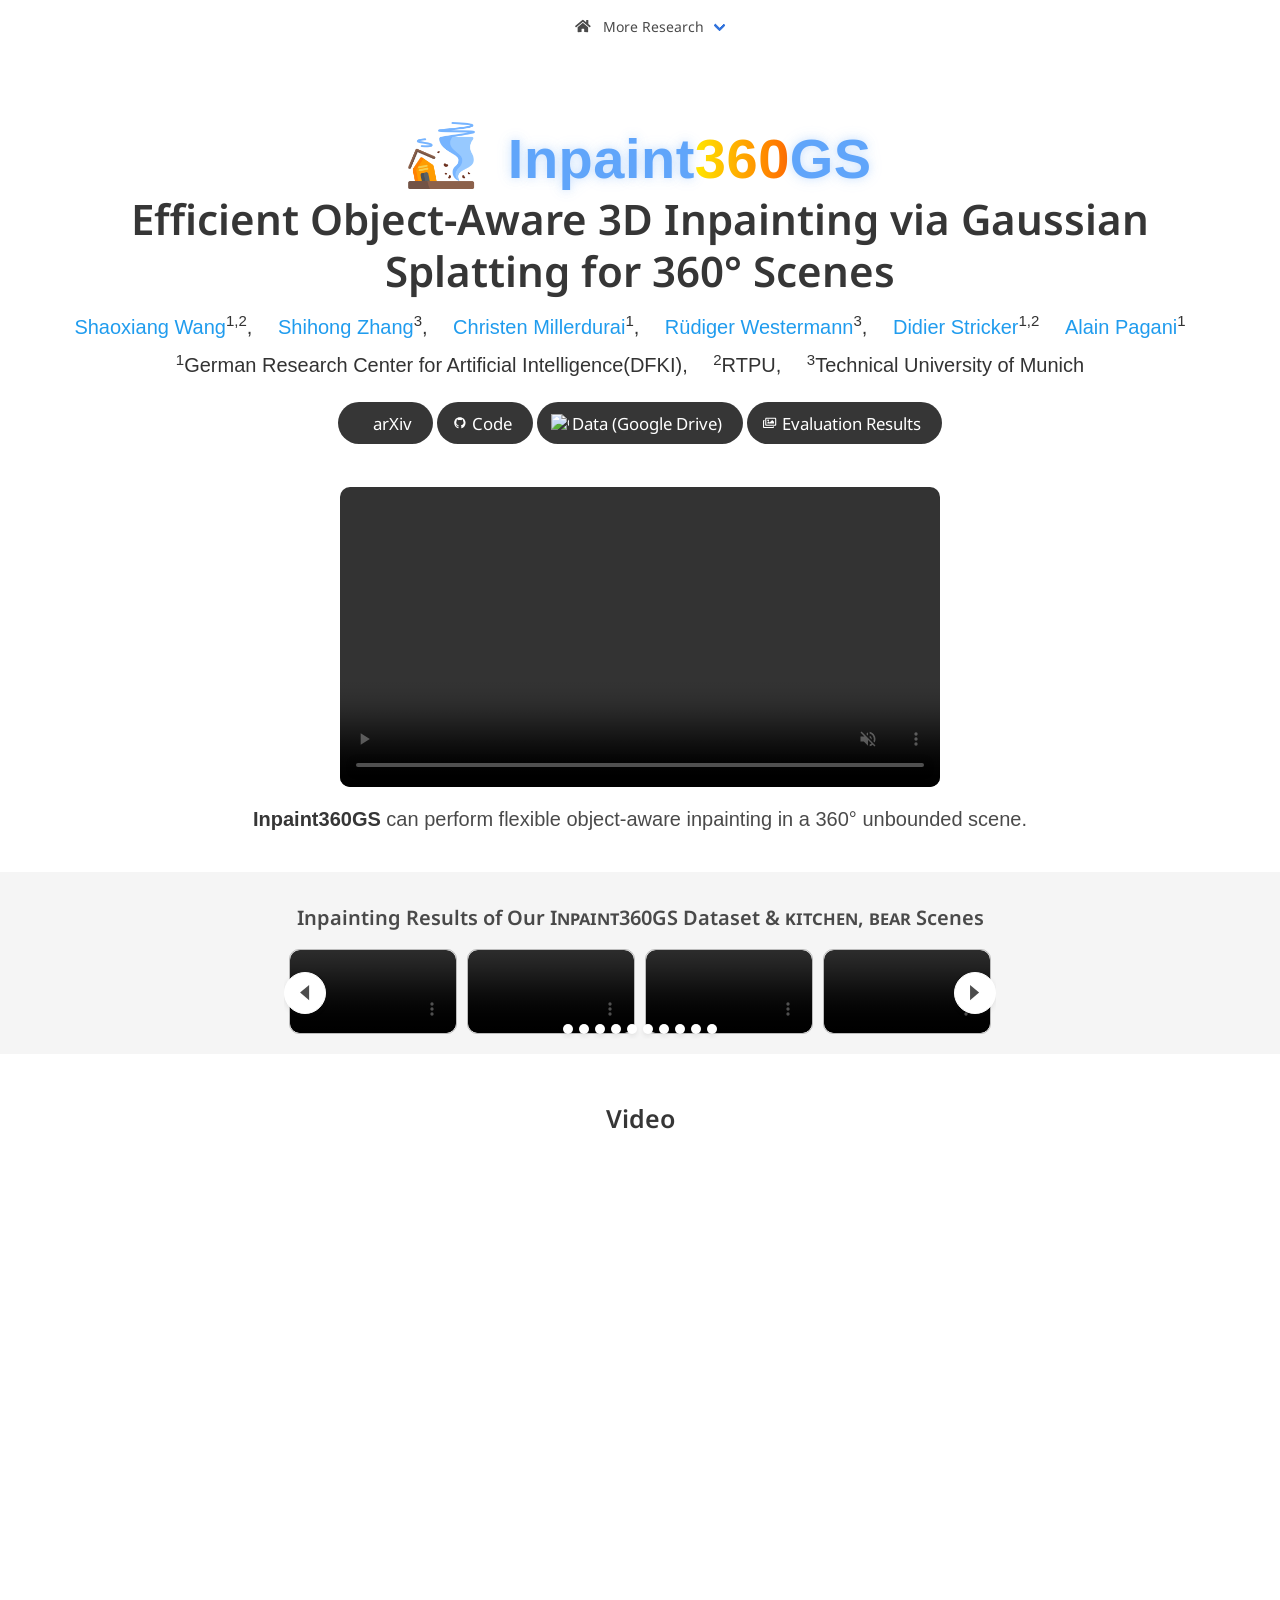
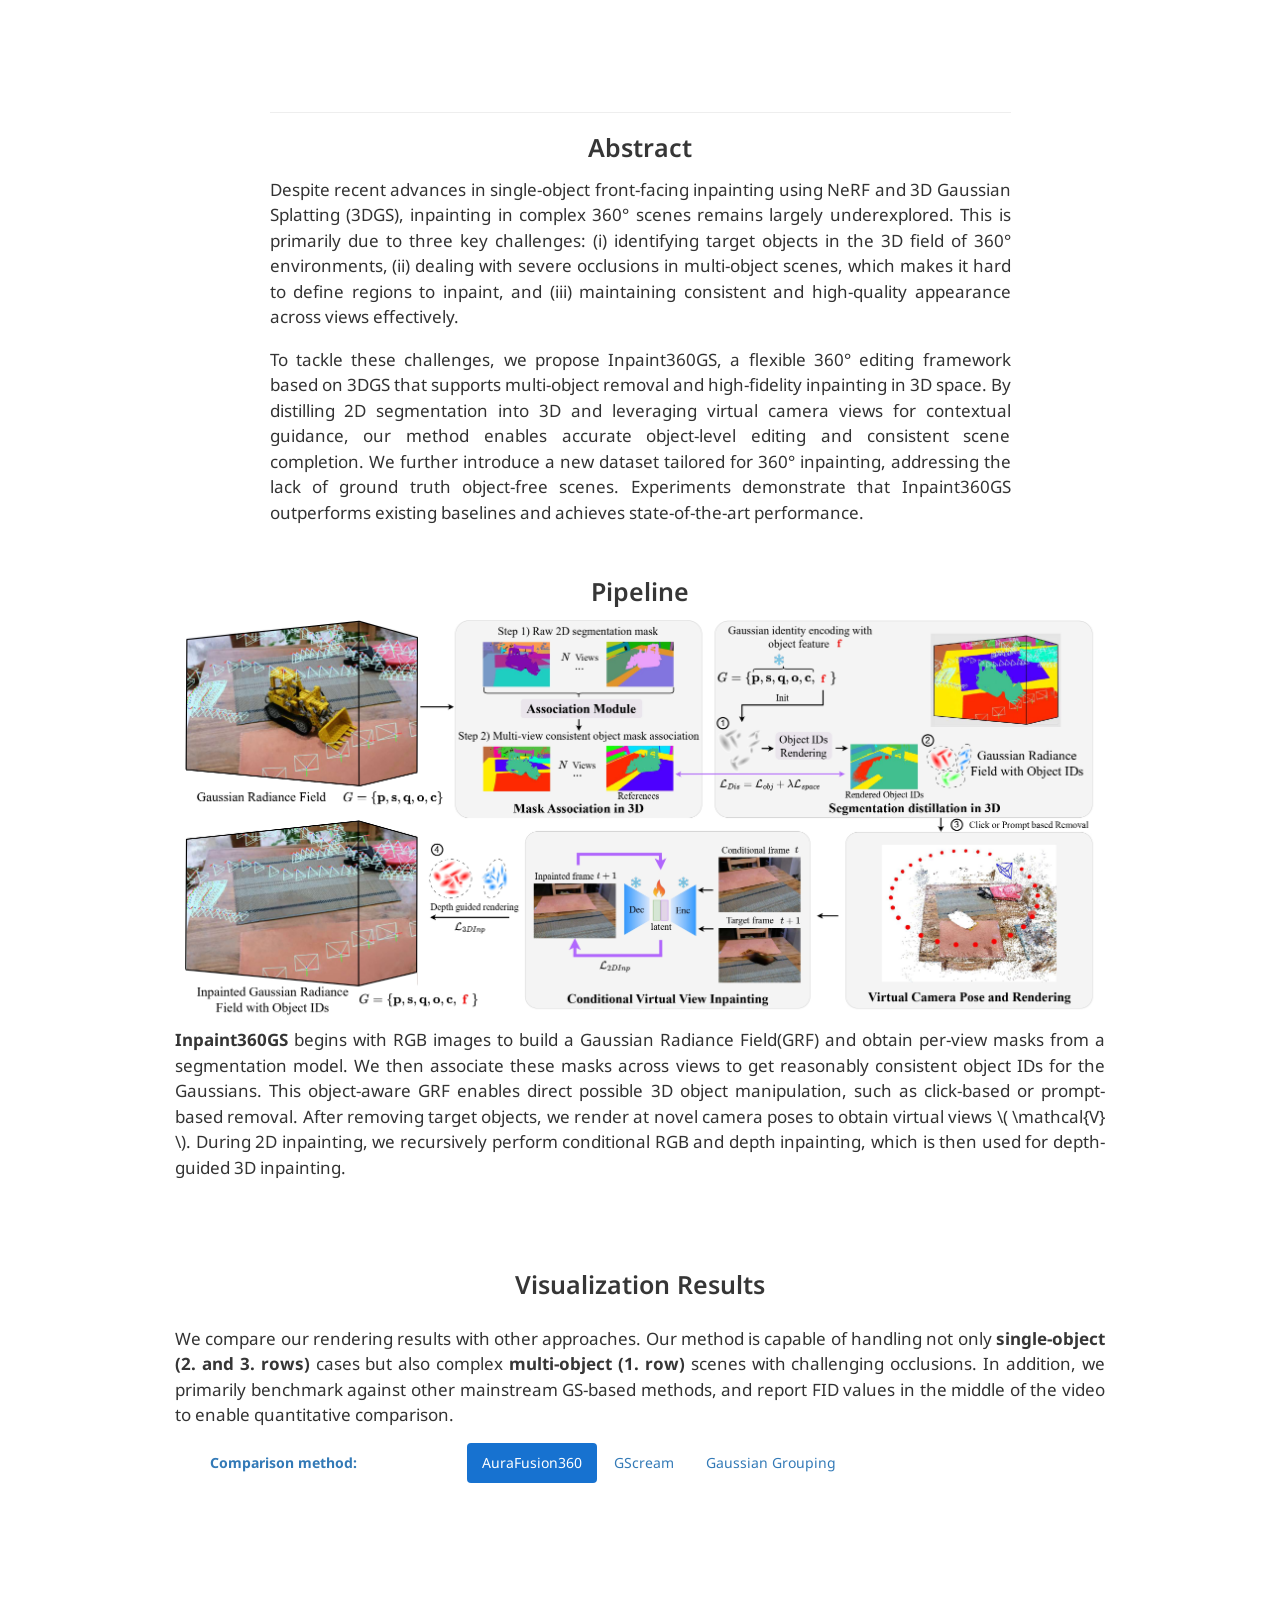
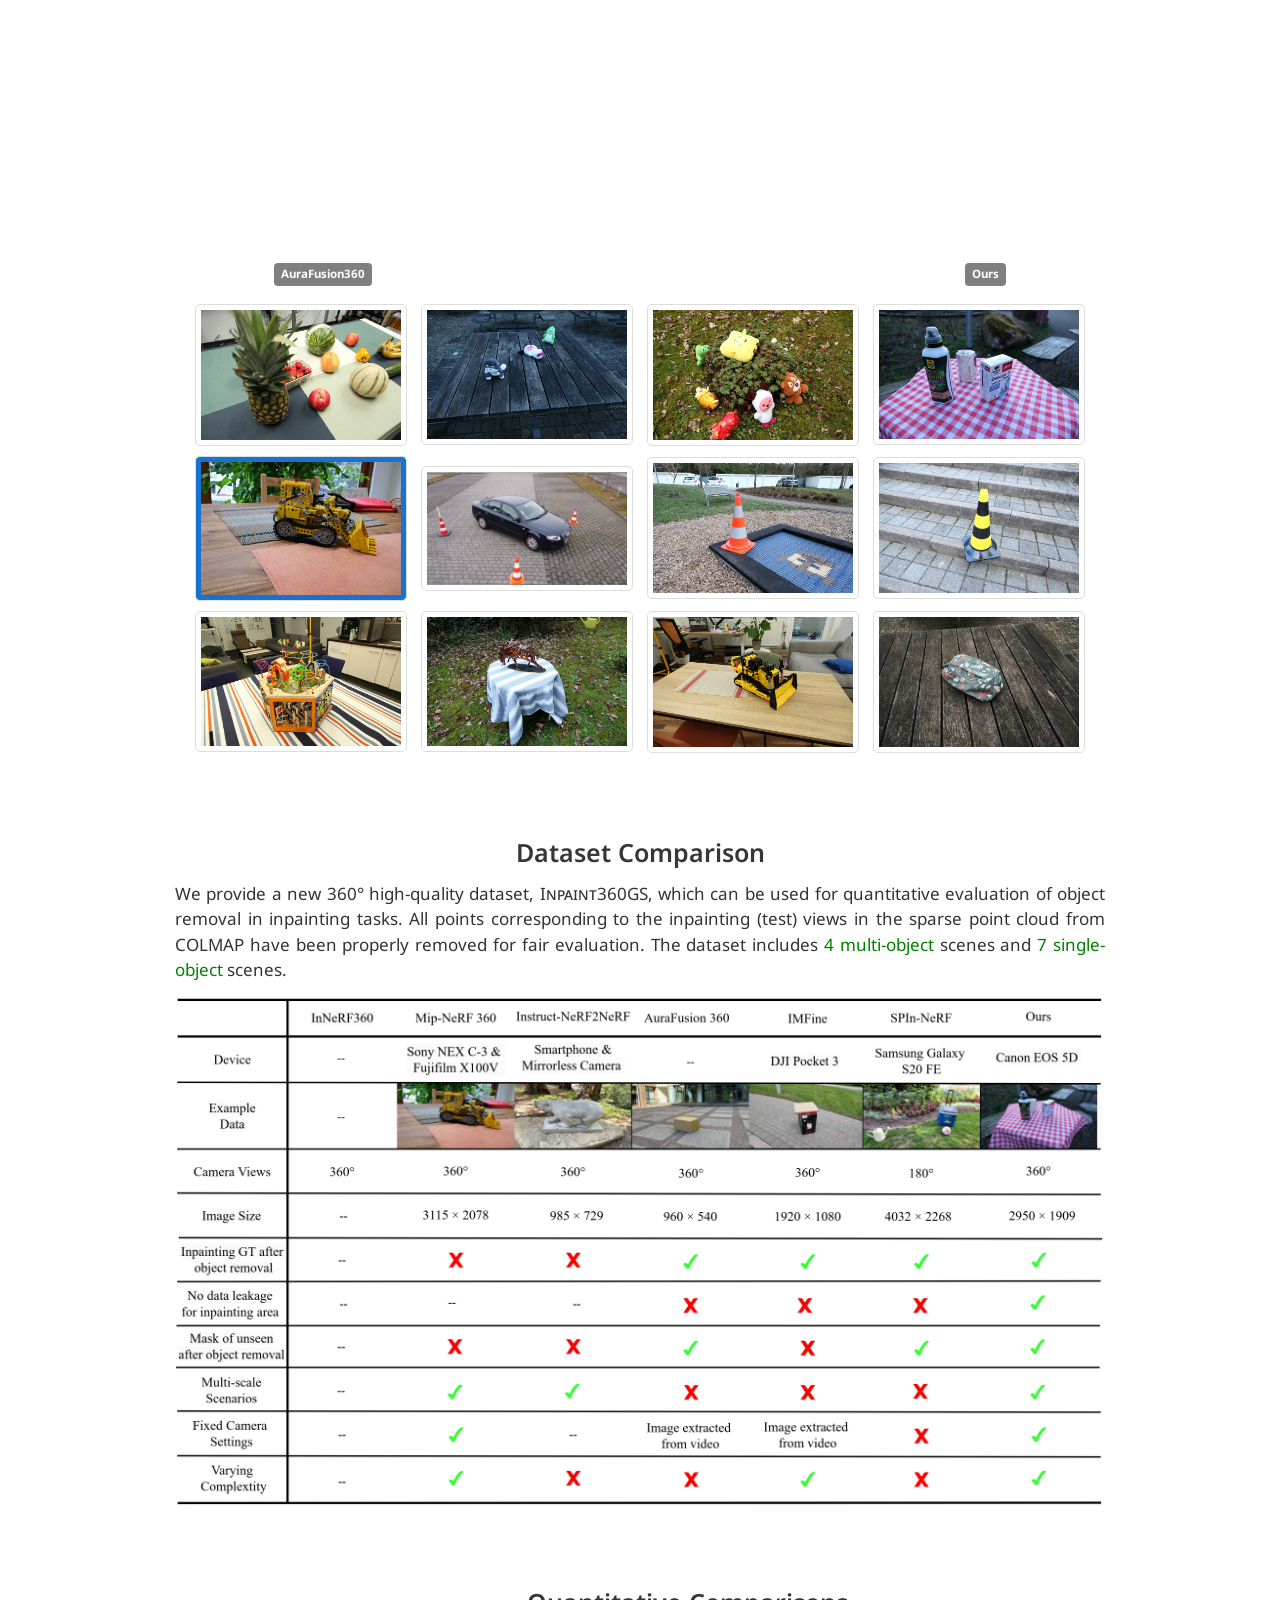
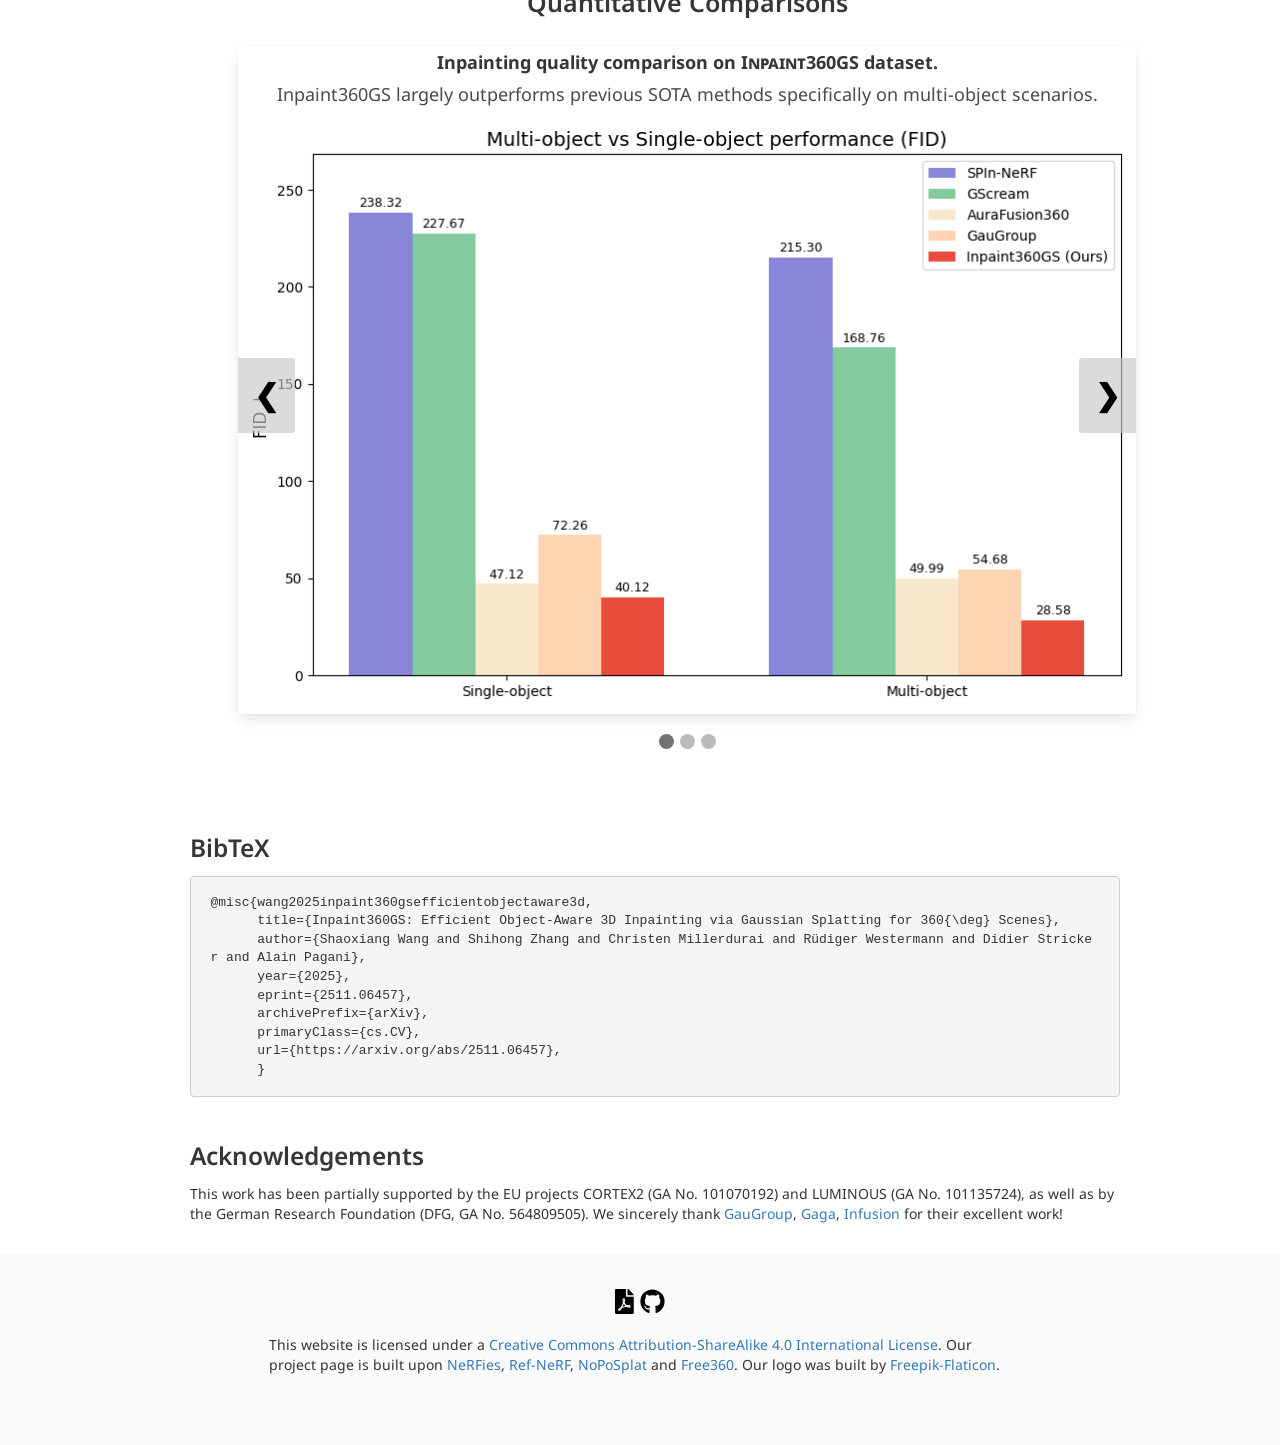
==== commit 37c05c1a: "add dataset and result of inpaint360gs" ====
--- a/inpaint360gs/index.html
+++ b/inpaint360gs/index.html
@@ -168,7 +168,7 @@
               <!-- <span class="link-block">
                 <a href="https://www.youtube.com/watch?v=MrKrnHhk8IA"
                    class="external-link button is-normal is-rounded is-dark">
-                  <span class="icon">
+                  <span class="icon">https://drive.google.com/drive/folders/1NgqE9SVL8e9BO4ZvIrRQHAhmGIdf9C6g?usp=sharing
                       <i class="fab fa-youtube"></i>
                   </span>
                   <span>Video</span>
@@ -186,7 +186,7 @@
               </span>
               <!-- Dataset Google Drive Link. -->
               <span class="link-block">
-                <a href="https://dfki-av.github.io/inpaint360gs/"
+                <a href="https://drive.google.com/drive/folders/1UIOPtSJ638VxqLm4yMEcE9hE5mGBwuHH?usp=sharing"
                    class="external-link button is-normal is-rounded is-dark">
                    <span class="icon">
                     <img src="https://ssl.gstatic.com/docs/doclist/images/drive_2022q3_32dp.png" width="20" height="20" alt="Google Drive">
@@ -195,7 +195,7 @@
                   </a>
               </span>
               <!-- Dataset HF Link. -->
-              <span class="link-block">
+              <!-- <span class="link-block">
                 <a href="https://dfki-av.github.io/inpaint360gs/"
                    class="external-link button is-normal is-rounded is-dark">
                   <span class="icon">
@@ -203,10 +203,10 @@
                   </span>
                   <span>Data (HF)</span>
                   </a>
-              </span>
+              </span> -->
               <!-- Results Link. -->
               <span class="link-block">
-                <a href="https://dfki-av.github.io/inpaint360gs/"
+                <a href="https://drive.google.com/drive/folders/1NgqE9SVL8e9BO4ZvIrRQHAhmGIdf9C6g?usp=sharing"
                    class="external-link button is-normal is-rounded is-dark">
                   <span class="icon">
                       <i class="far fa-images"></i>
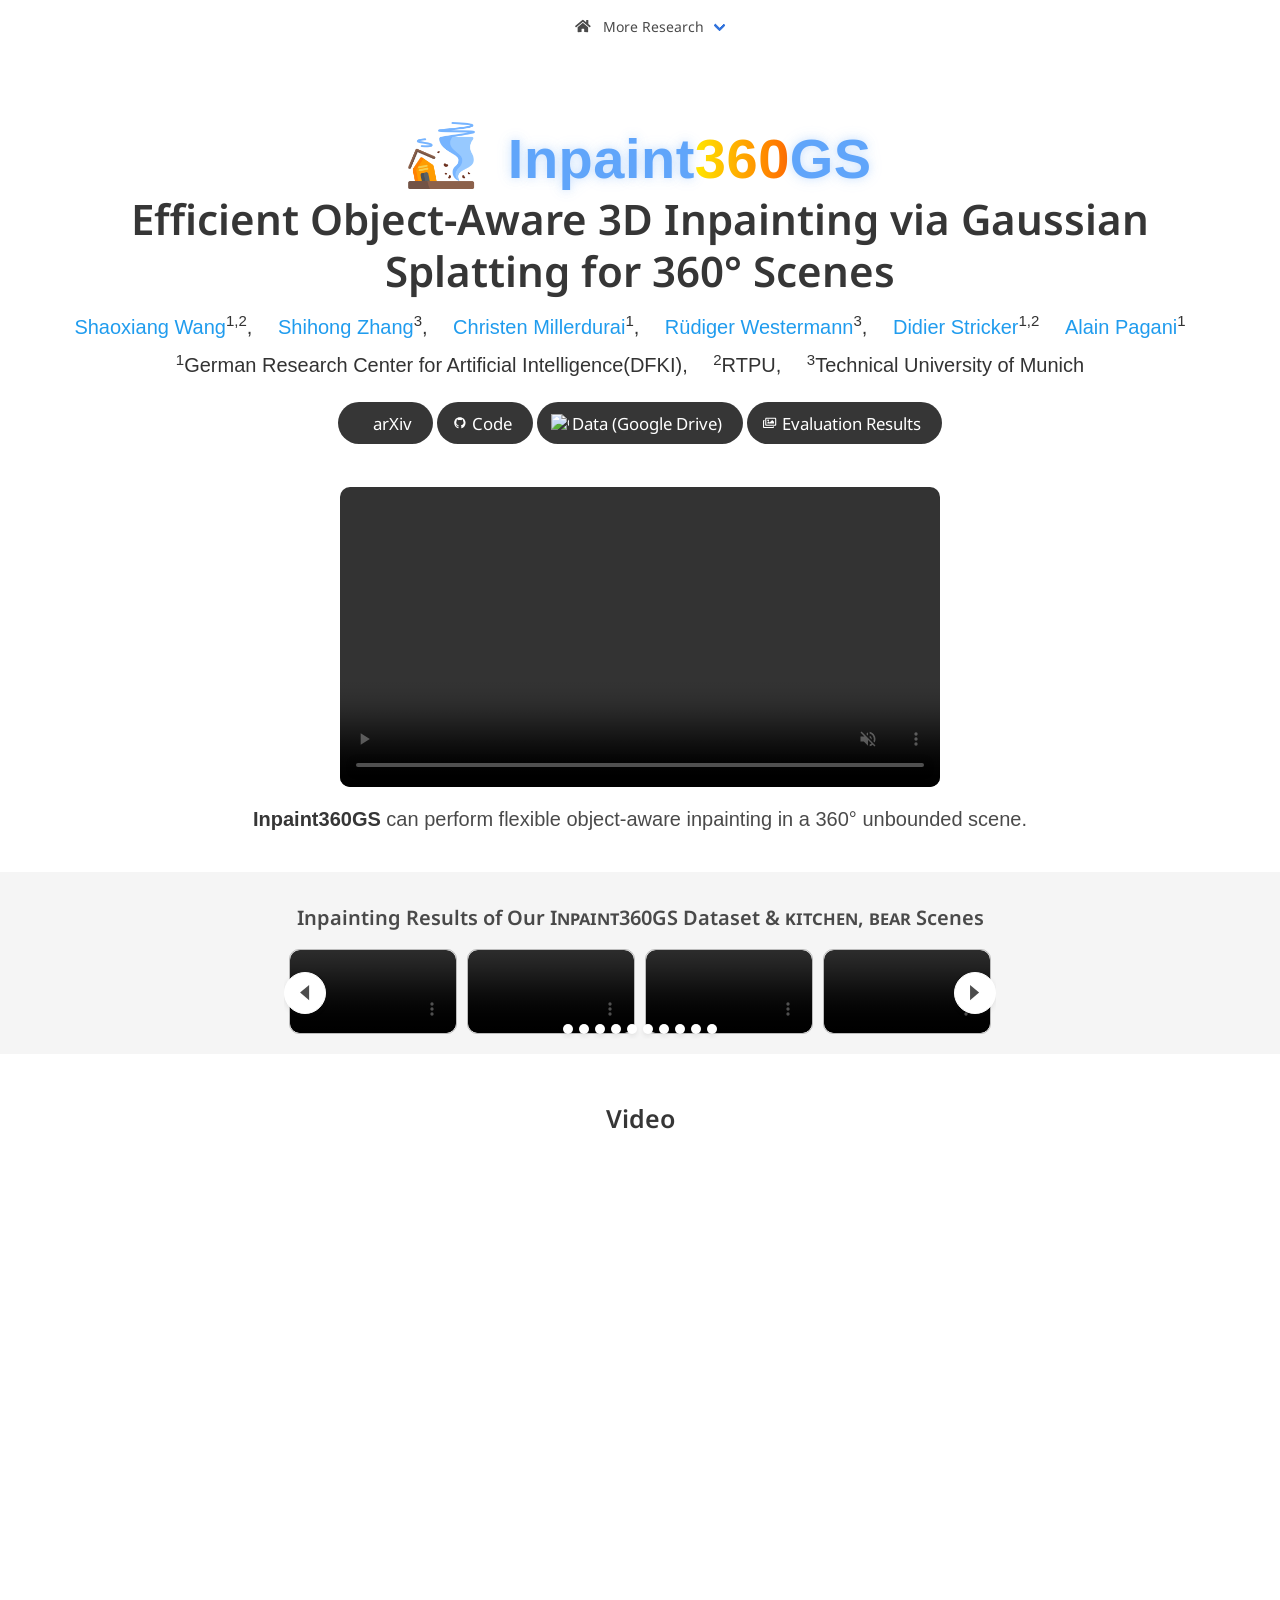
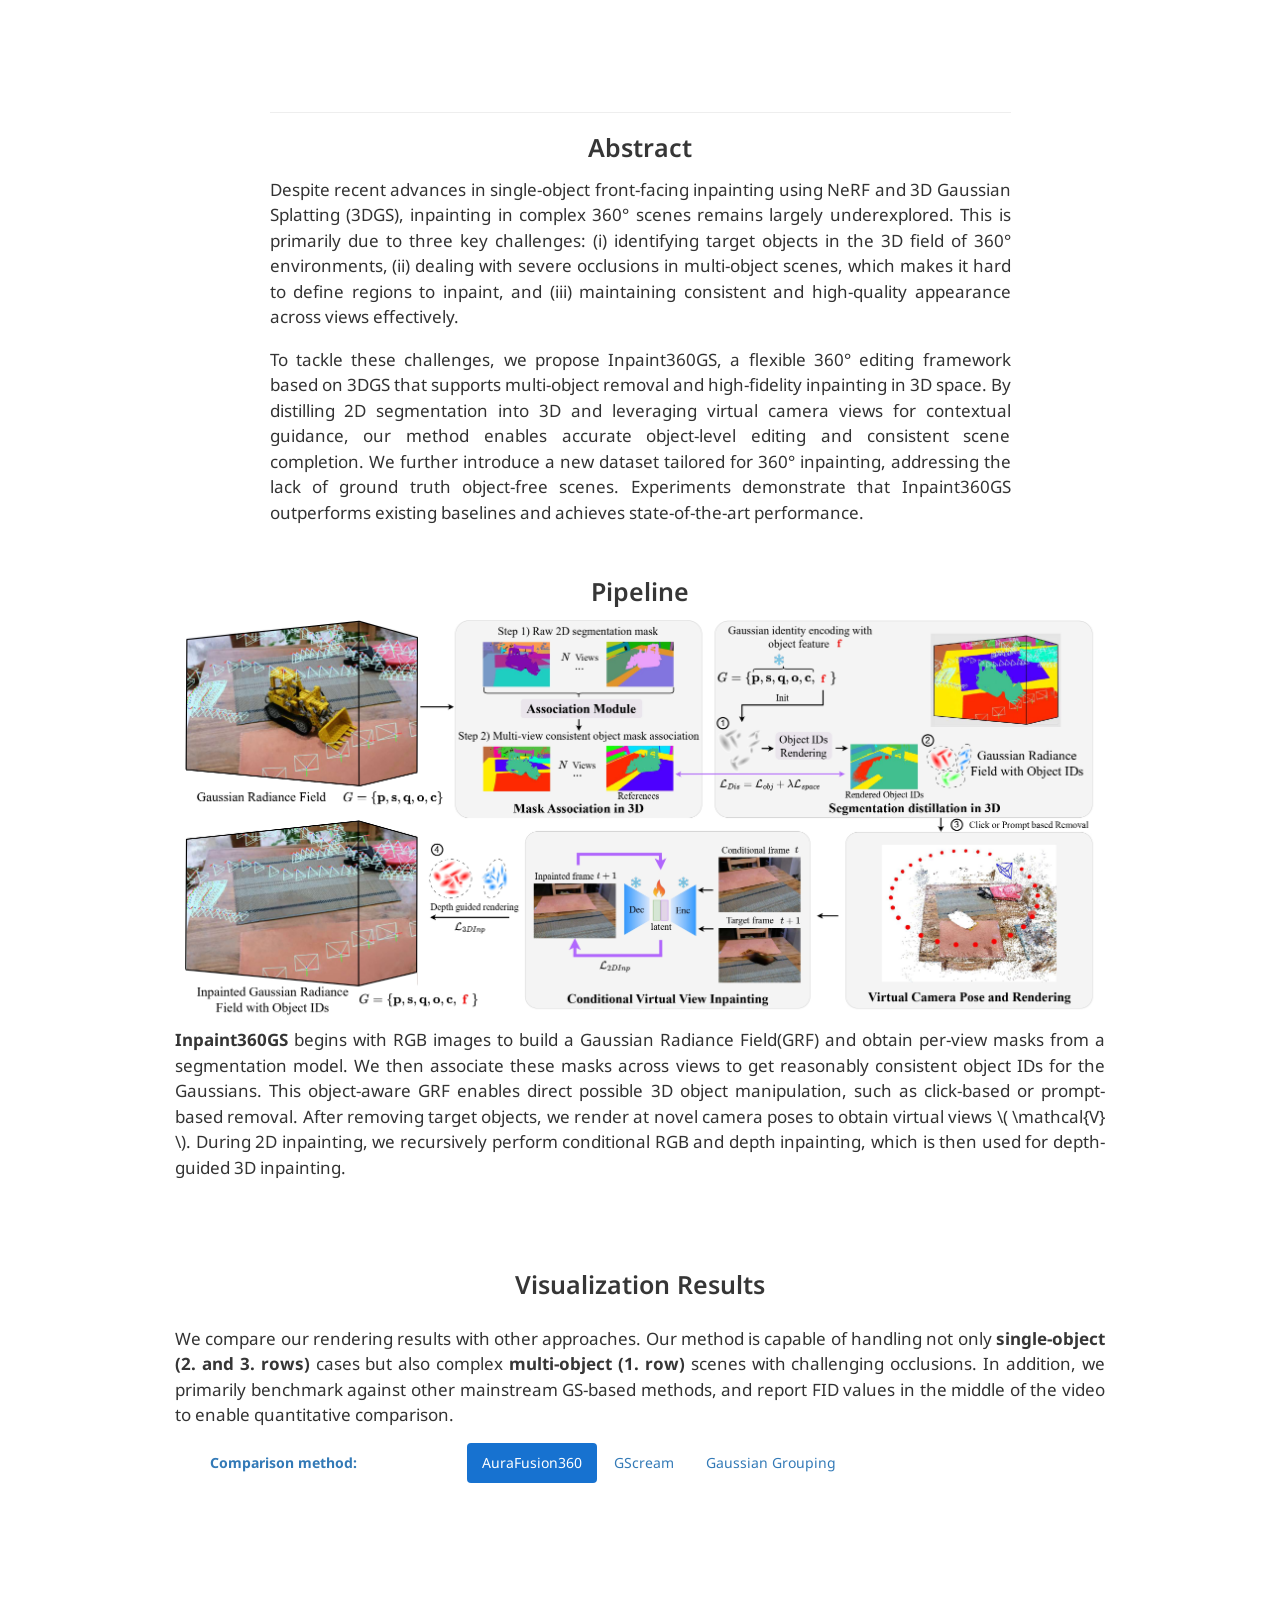
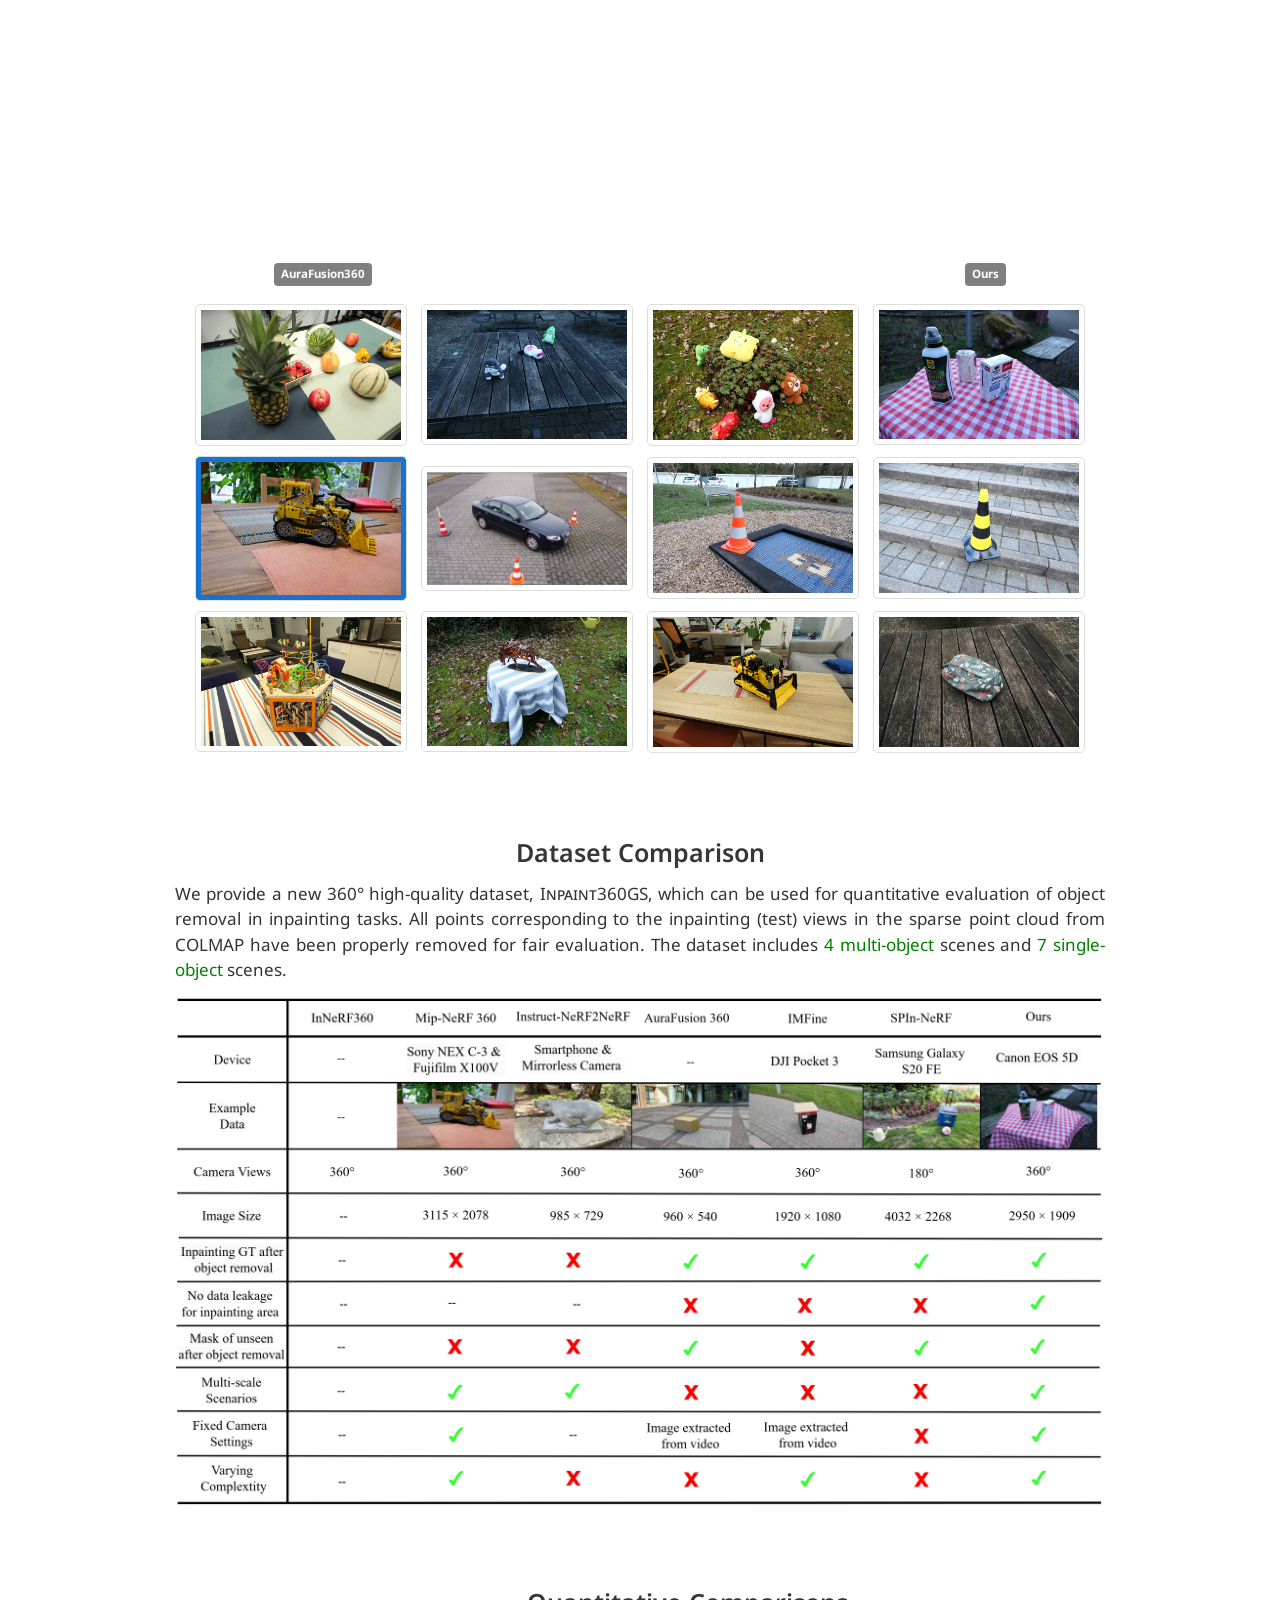
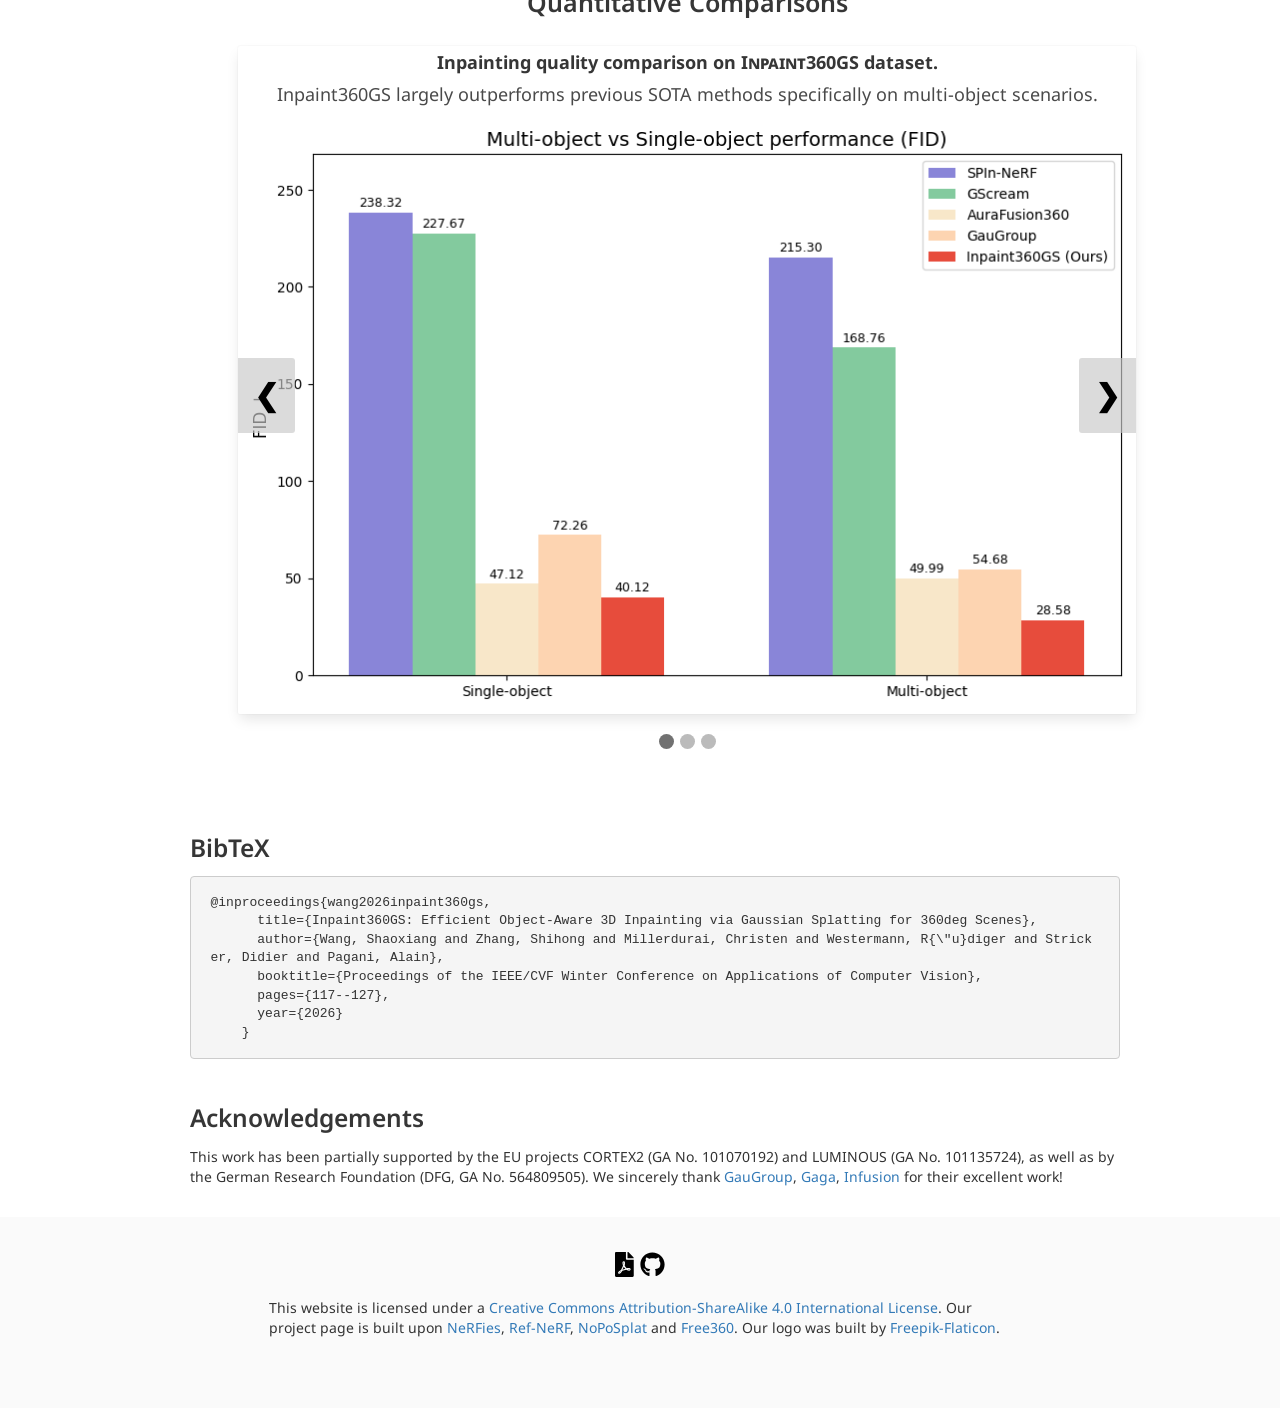
==== commit 17abb60c: "update citation of inpaint360gs" ====
--- a/inpaint360gs/index.html
+++ b/inpaint360gs/index.html
@@ -881,15 +881,13 @@
     
     <div class="container is-max-desktop content">
       <h2 class="title">BibTeX</h2>
-      <pre><code>@misc{wang2025inpaint360gsefficientobjectaware3d,
-      title={Inpaint360GS: Efficient Object-Aware 3D Inpainting via Gaussian Splatting for 360{\deg} Scenes}, 
-      author={Shaoxiang Wang and Shihong Zhang and Christen Millerdurai and Rüdiger Westermann and Didier Stricker and Alain Pagani},
-      year={2025},
-      eprint={2511.06457},
-      archivePrefix={arXiv},
-      primaryClass={cs.CV},
-      url={https://arxiv.org/abs/2511.06457}, 
-      }</code></pre>
+      <pre><code>@inproceedings{wang2026inpaint360gs,
+      title={Inpaint360GS: Efficient Object-Aware 3D Inpainting via Gaussian Splatting for 360deg Scenes},
+      author={Wang, Shaoxiang and Zhang, Shihong and Millerdurai, Christen and Westermann, R{\"u}diger and Stricker, Didier and Pagani, Alain},
+      booktitle={Proceedings of the IEEE/CVF Winter Conference on Applications of Computer Vision},
+      pages={117--127},
+      year={2026}
+    }</code></pre>
     </div>
       
     <!-- Acknowledgements -->
